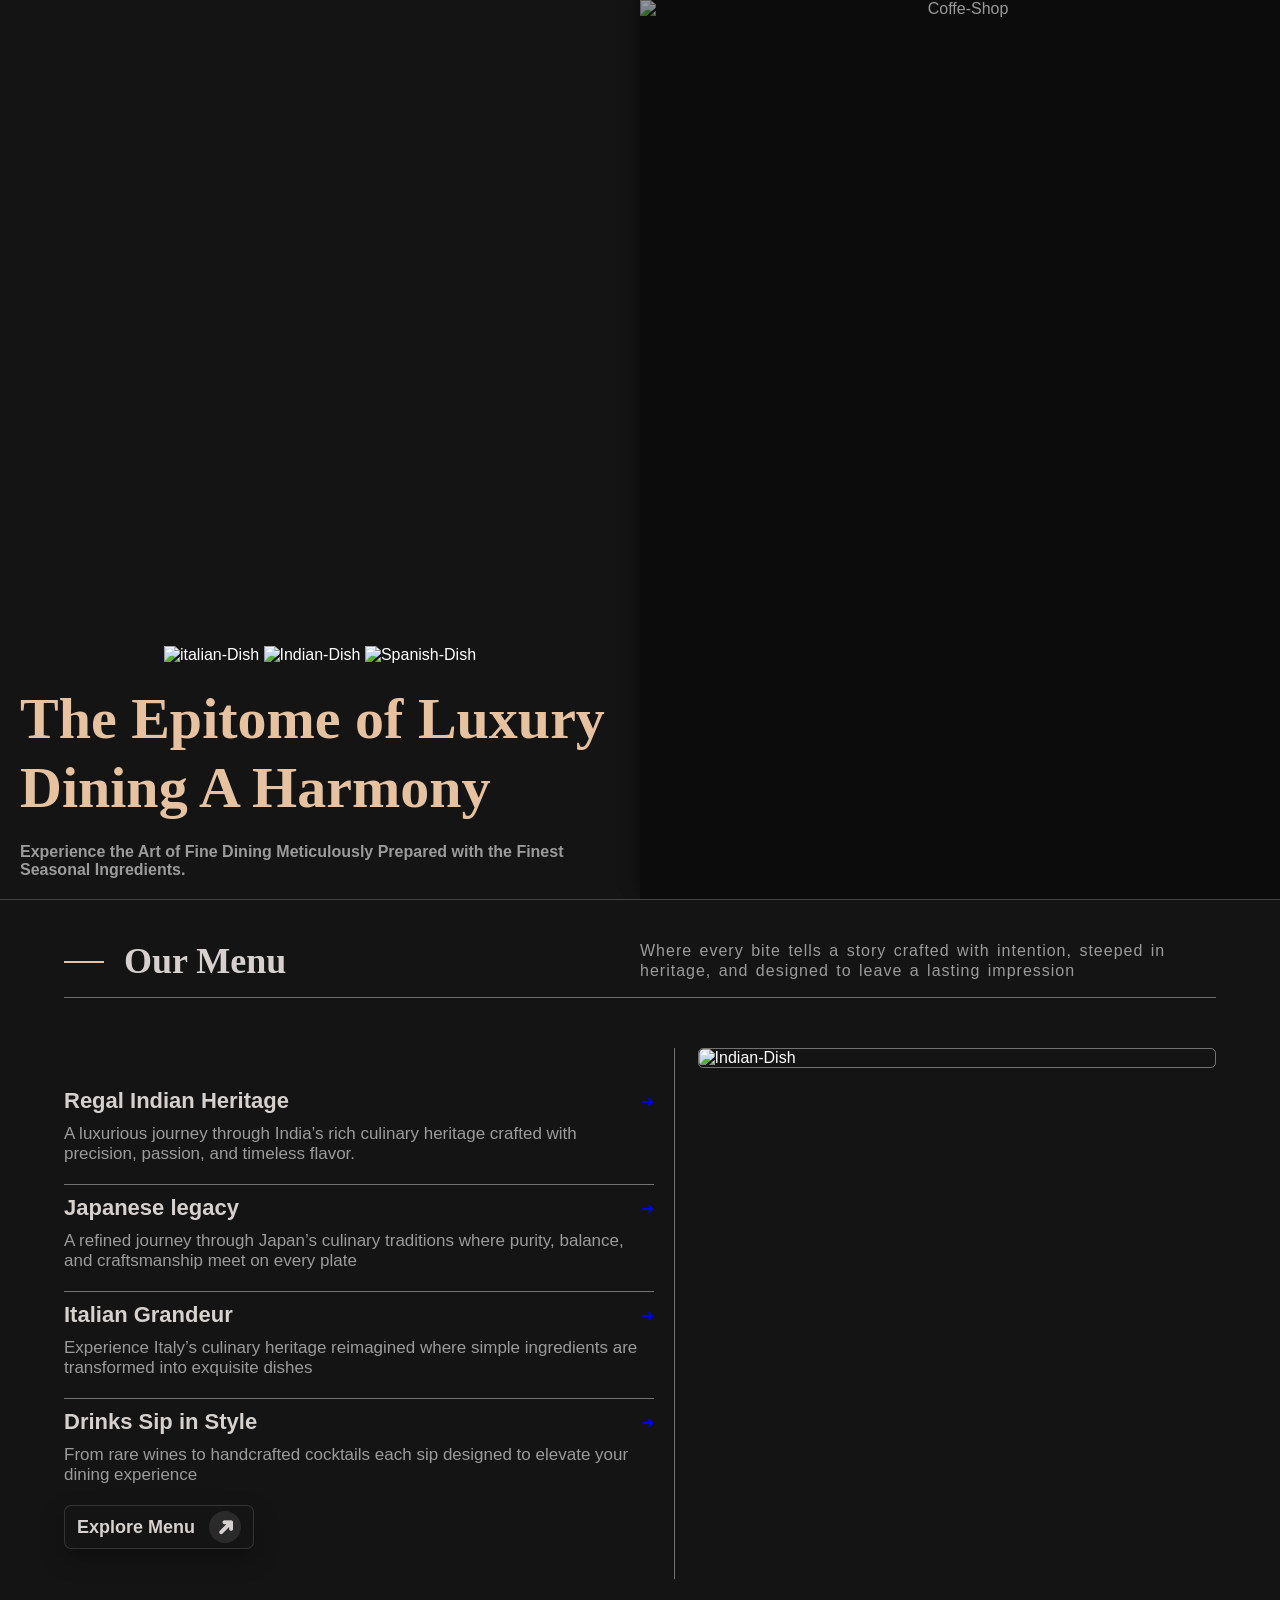
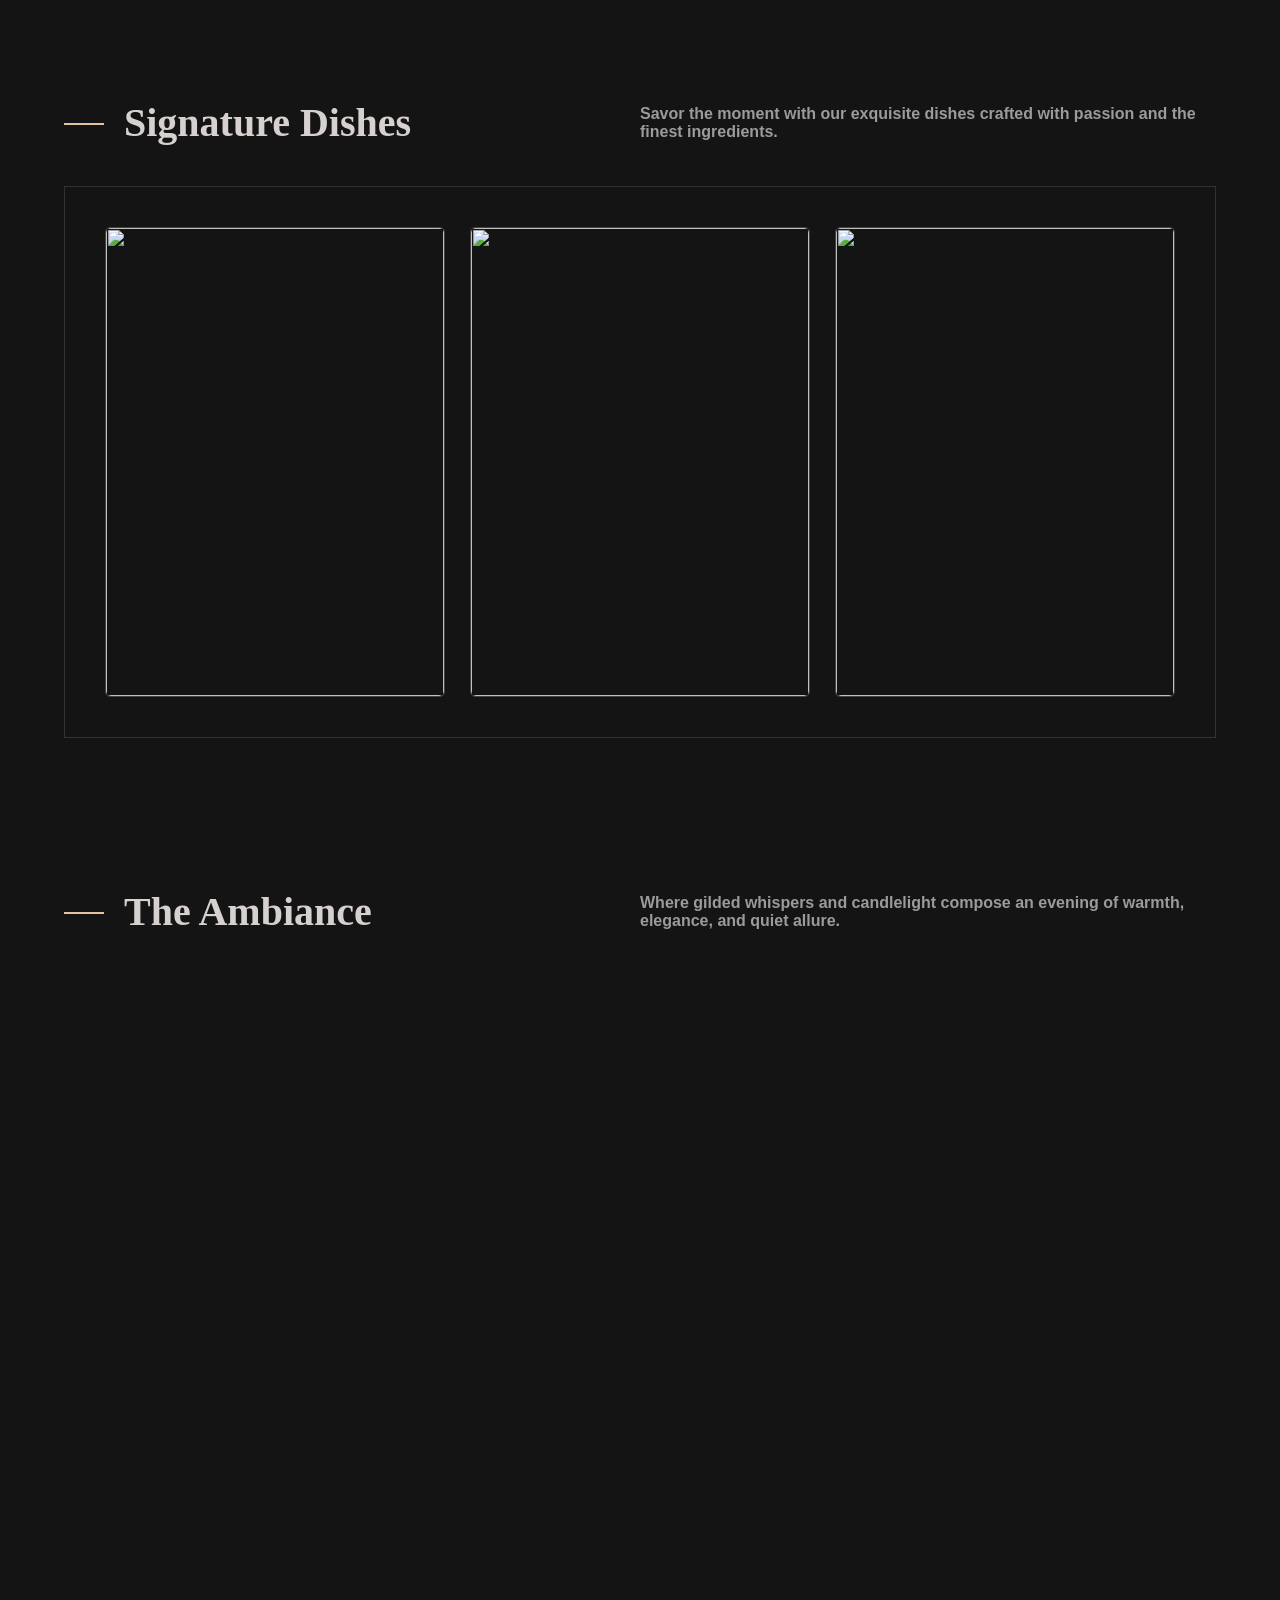
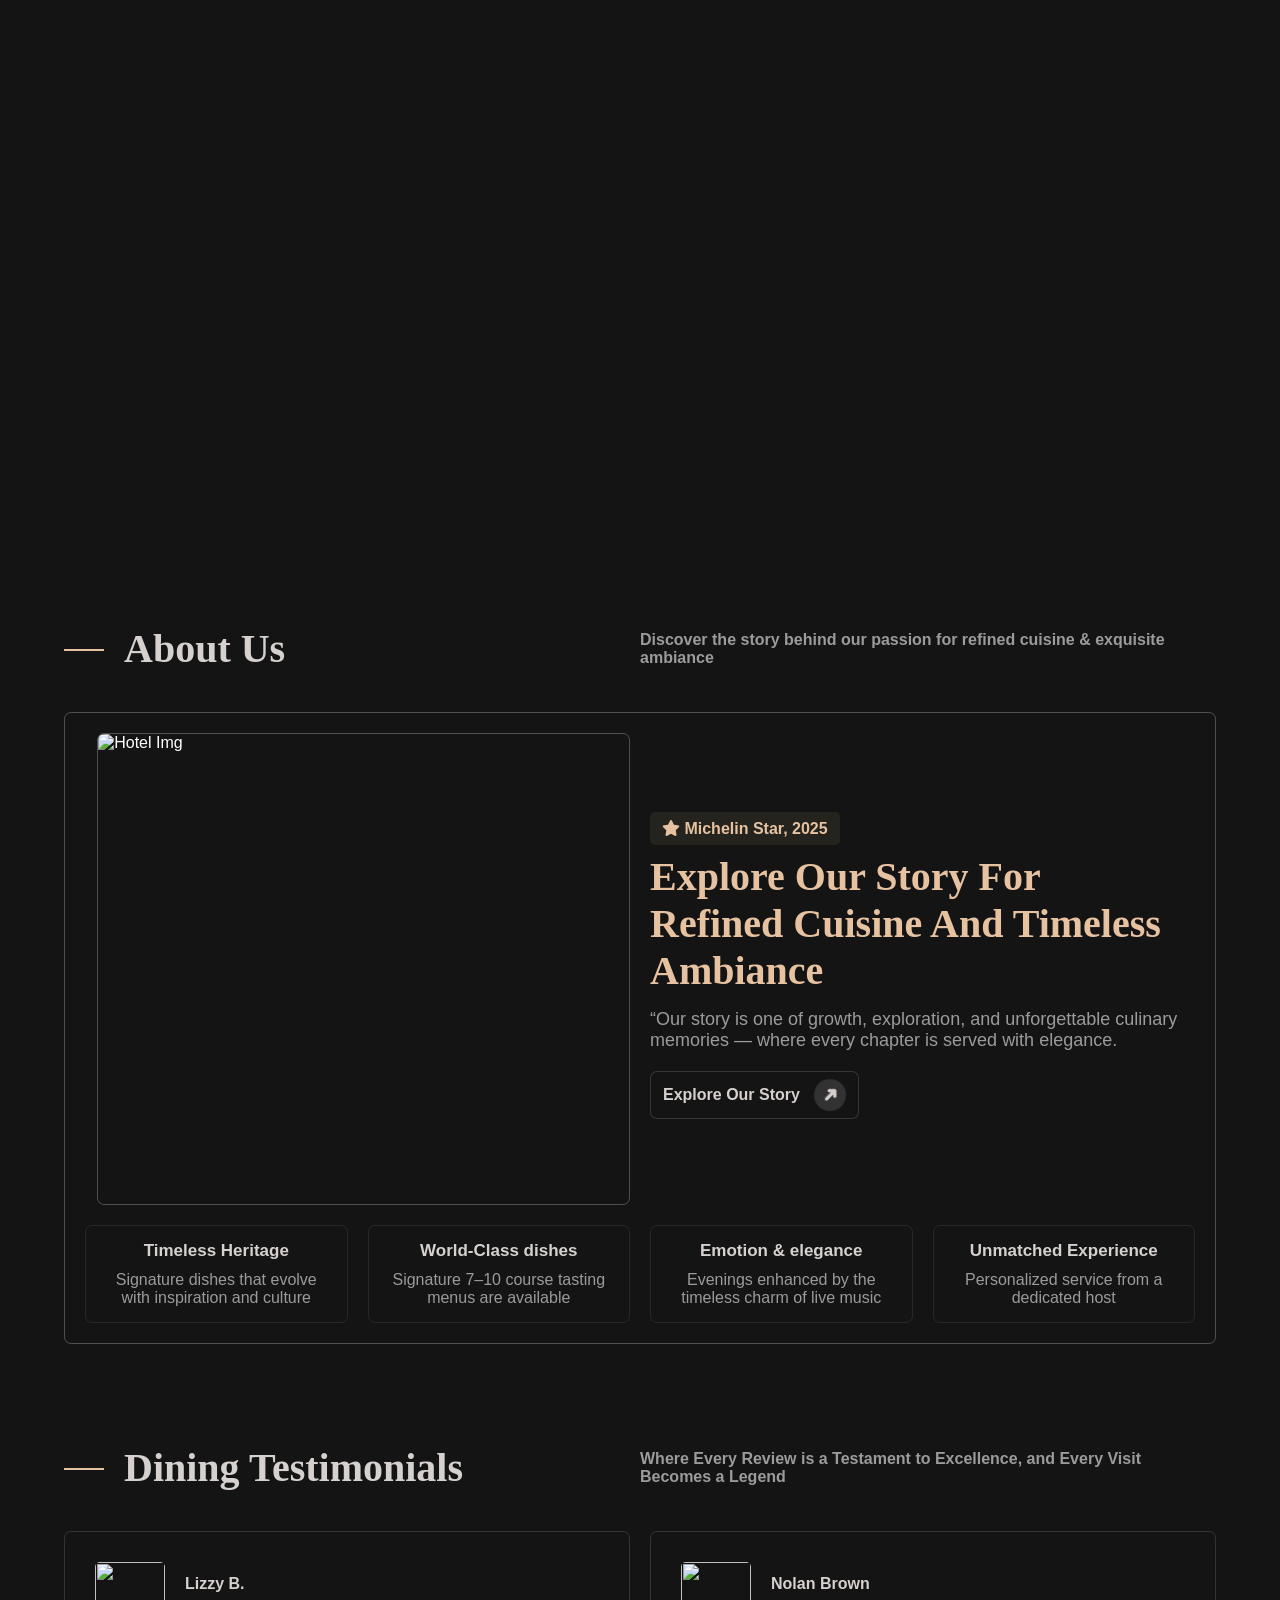
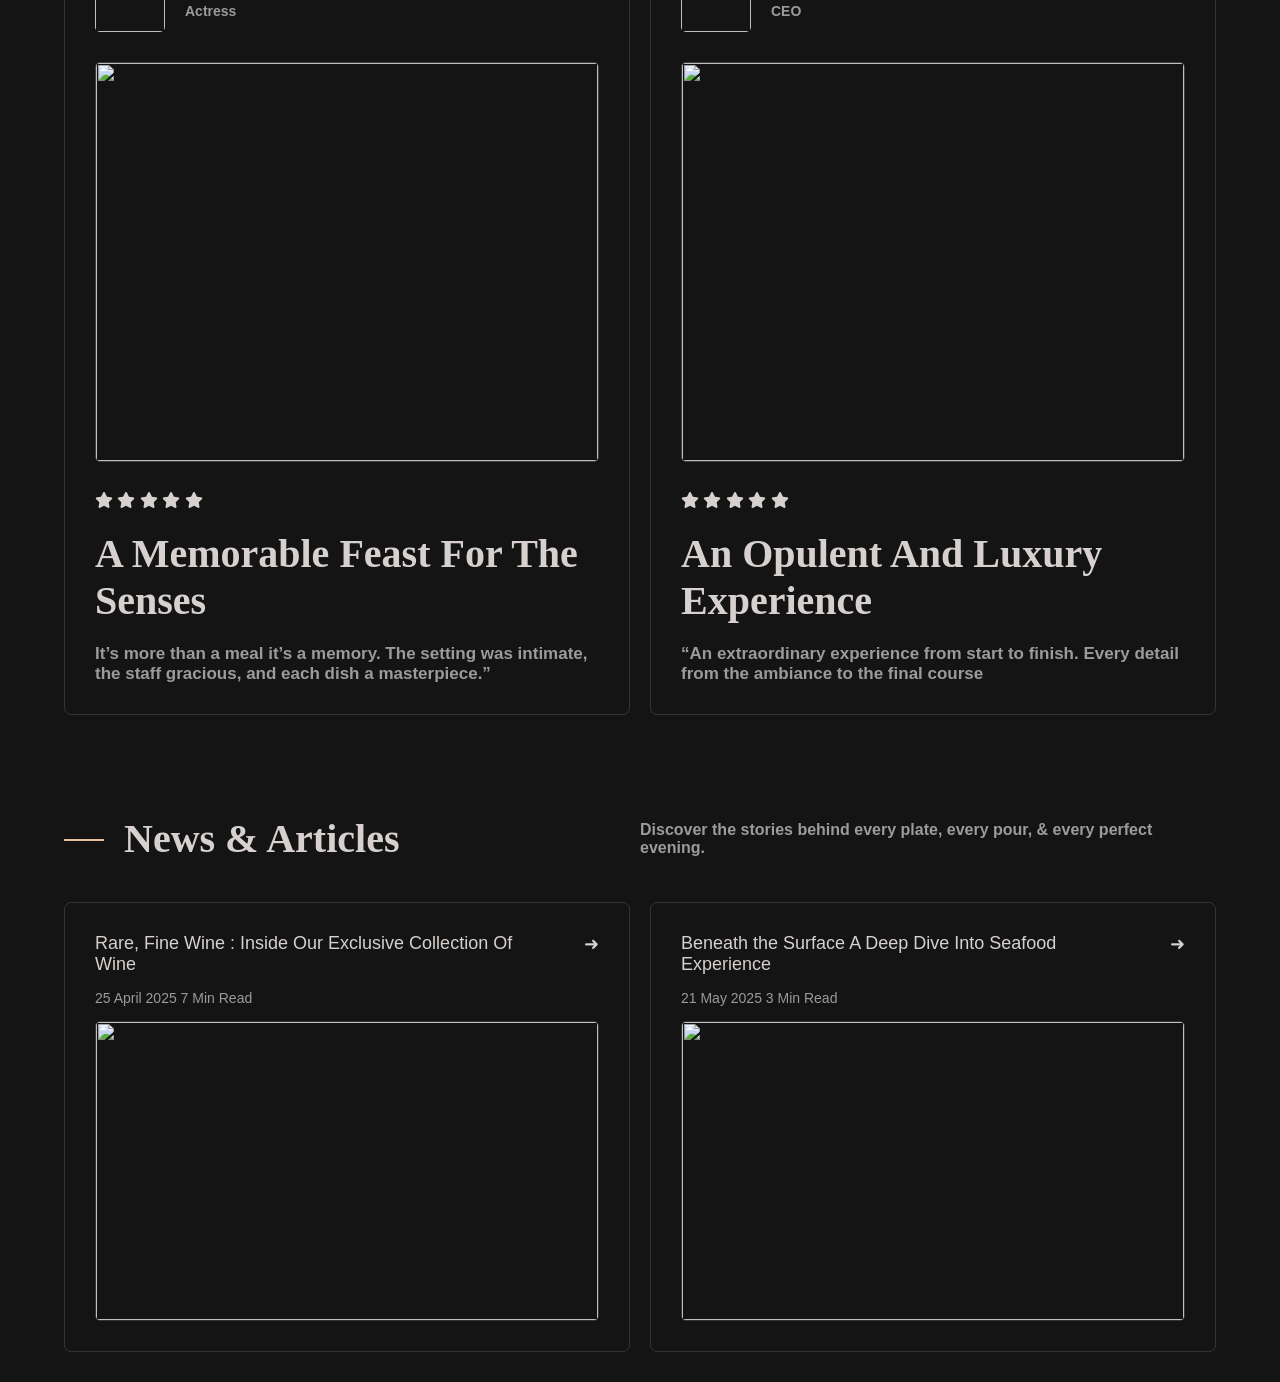
==== index.html @ aa468ef9 "upload files" ====
<!DOCTYPE html>
<html lang="en">
<head>
    <meta charset="UTF-8">
    <meta name="viewport" content="width=device-width, initial-scale=1.0">
    <link rel="icon" type="image/svg+xml" href="./images/savoria-icon.png">
    <title>Sevoria Restaurant</title>
    <link rel="stylesheet" href="index.css">
    <!-- <link rel="stylesheet" href="components/navbar-and-file/navbar.css">
    <link rel="stylesheet" href="components/footer-and-links/footer.css">
    <link rel="stylesheet" href="components/reservation-form/reservation.css"> -->
    <link rel="stylesheet"
href="https://cdnjs.cloudflare.com/ajax/libs/font-awesome/6.5.1/css/all.min.css">
</head>
<body>
    <!-- Header -->
     <!-- <div id="navbar"></div> -->

    <!-- Hero -->
    <section class="hero">
        <div class="hero-left">
            
            <img src="https://framerusercontent.com/images/OXaxugtV9BC6qYFwJcHAQqzw.webp?scale-down-to=512" alt="italian-Dish">

            <img src="https://framerusercontent.com/images/6JYWJdZpLVIHWViwrIjjINJHtyY.webp?scale-down-to=512" alt="Indian-Dish">

            <img src="https://framerusercontent.com/images/MhdF93OJQRcReXIzmA2TSJAbQ2M.webp?scale-down-to=512" alt="Spanish-Dish">
            <h1>The Epitome of Luxury Dining A Harmony </h1>
            <p>Experience the Art of Fine Dining Meticulously Prepared with the Finest Seasonal Ingredients.</p>
            
            <div class="hero-bookbtn"> <button>Book A Table</button></div>
            <div class="hero-exploremenu"> <button>Explore  Menu</button></div>



        </div>

        <div class="hero-right">
        <img src="./images/coffe-shop.jpg" alt="Coffe-Shop">

        </div>

    </section>

    <!-- Menu cards -->

    <section class="menu-card">
        <div class="max-width">
            <div class="menu-card-text">

               <div class="menu-card-heading">
                <h1>Our Menu</h1>
               </div>
                <div class="menu-card-p">
                 <p>Where every bite tells a story crafted with intention, steeped in heritage, and designed to leave a lasting impression</p>
                </div>
            </div> 

            <div class="menu-category">

                <div class="category-details">
                    <div class="category-item">
                        <a href="#">
                            <div class="category-item-arrow">
                              <h3>Regal Indian Heritage</h3>
                              <div class="arrow-icon">➜</div>
                            </div>
                        
                        <p>A luxurious journey through India’s rich culinary heritage crafted with precision, passion, and timeless flavor.</p>
                        </a>
                    </div>

                    <div class="category-item">
                        <a href="#">
                            <div class="category-item-arrow">
                              <h3>Japanese legacy</h3>
                              <div class="arrow-icon">➜</div>
                            </div>
                        
                        <p>A refined journey through Japan’s culinary traditions where purity, balance, and craftsmanship meet on every plate</p>
                        </a>
                    </div>

                    <div class="category-item">
                        <a href="#">
                             <div class="category-item-arrow">
                              <h3>Italian Grandeur</h3>
                              <div class="arrow-icon">➜</div>
                            </div>
                        
                        <p>Experience Italy’s culinary heritage reimagined where simple ingredients are transformed into exquisite dishes</p>
                        </a>
                    </div>

                    <div class="category-item">
                        <a href="#">
                            <div class="category-item-arrow">
                              <h3>Drinks Sip in Style</h3>
                              <div class="arrow-icon">➜</div>
                            </div>
                        
                        <p>From rare wines to handcrafted cocktails each sip designed to elevate your dining experience</p>
                        </a>
                    </div>

                    <button class="menubtn">Explore Menu </button>
                    
                </div>

                <div class="category-images">
                    <div class="category-item-image">
                        <img src="https://framerusercontent.com/images/9V7SDG3tB838YFpryLeteV38NM.png?scale-down-to=1024" alt="Indian-Dish">
                    </div>
                </div>

            </div>

        </div>
    </section>
    
    <!-- Special Dishes -->
    <section class="Special-Dishes">
        <div class="max-width">
            <div class="Special-Dishes-heading">
                <h1>Signature Dishes</h1>
                <p>Savor the moment with our exquisite dishes crafted with passion and the finest ingredients.</p>
            </div>

            <div class="Special-Dishes-items">
                <div class="Special-Dishes-image">
                    <img src="https://framerusercontent.com/images/cDcsV8kitOIP6wus6TFe55S6Hw.png?scale-down-to=512" alt="">
                </div>

                <div class="Special-Dishes-image">
                    <img src="https://framerusercontent.com/images/1TeDhiFzE9GV7mFPrWPf5UaPs8w.png?scale-down-to=512" alt="">
                </div>

                <div class="Special-Dishes-image">
                    <img src="https://framerusercontent.com/images/6RMJsTBylnAjePd99Bps75drXE.png?scale-down-to=1024" alt="">
                </div>
            </div>
        </div>

    </section>

    <!-- The Ambiance -->
    <section class="ambiance">
        <div class="max-width">
            <div class="ambiance-heading">
                <h1>The Ambiance </h1>
                <p>Where gilded whispers and candlelight compose an evening of warmth, elegance, and quiet allure.</p>
            </div>
        </div>
        <div class="ambiance-scroll">
          <div class="sticky-box">
            <div class="ambiance-image-container">
                <div class="ambiance-image-box">
                    <img src="https://framerusercontent.com/images/MNjoZNXzt2gq5J0haAKAH7T75s.png" alt="">
                </div>

                <div class="ambiance-image-box">
                    <img src="https://framerusercontent.com/images/E28s7XqLaKOapltaPlGRYqEgOA.png?scale-down-to=1024" alt="">
                </div>

                <div class="ambiance-image-box">
                    <img src="https://framerusercontent.com/images/mAOu3A5k1wgzKstAFlC0xzkD8Bg.png?scale-down-to=512" alt="">
                </div>

                <div class="ambiance-image-box">
                    <img src="https://framerusercontent.com/images/DgMyOvjAJgLu0uLiuL6hOAJqA.png?scale-down-to=512" alt="">
                </div>

                <div class="ambiance-image-box">
                    <img src="https://framerusercontent.com/images/3veQ5mDnGLiIZo2h7y7d49tIaw.png?scale-down-to=1024" alt="">
                </div>

                 <div class="ambiance-image-box">
                    <img src="https://framerusercontent.com/images/S1iIaM1E8mVLacqE9YrbDx3bro.png?scale-down-to=1024" alt="">
                </div>
            
            </div>
          </div>
        </div>

        <!-- Mobile Port -->
         <div class="max-width">

        <div class="ambiance-image-container-mobile">
                <div class="ambiance-image-box-mobile">
                    <img src="https://framerusercontent.com/images/MNjoZNXzt2gq5J0haAKAH7T75s.png" alt="">
                </div>

                <div class="ambiance-image-box-mobile">
                    <img src="https://framerusercontent.com/images/E28s7XqLaKOapltaPlGRYqEgOA.png?scale-down-to=1024" alt="">
                </div>

                <div class="ambiance-image-box-mobile">
                    <img src="https://framerusercontent.com/images/mAOu3A5k1wgzKstAFlC0xzkD8Bg.png?scale-down-to=512" alt="">
                </div>

                <div class="ambiance-image-box-mobile">
                    <img src="https://framerusercontent.com/images/DgMyOvjAJgLu0uLiuL6hOAJqA.png?scale-down-to=512" alt="">
                </div>

                <div class="ambiance-image-box-mobile">
                    <img src="https://framerusercontent.com/images/3veQ5mDnGLiIZo2h7y7d49tIaw.png?scale-down-to=1024" alt="">
                </div>

                 <div class="ambiance-image-box-mobile">
                    <img src="https://framerusercontent.com/images/S1iIaM1E8mVLacqE9YrbDx3bro.png?scale-down-to=1024" alt="">
                </div>
            
        </div>
        </div>
        <!-- Mobile Port -->

    </section>
    
    <!-- About Us -->
    <section class="about">
        <div class="max-width">
            <div class="about-heading">
                <h1>About Us </h1>
                <p>Discover the story behind our passion for refined cuisine & exquisite ambiance</p>
            </div>

            <div class="about-container">
                <div class="about-us">
                <div class="about-image">
                    <img src="https://framerusercontent.com/images/XPuqH8MPUNYomlKhRjraucjKGsc.png?scale-down-to=1024" alt="Hotel Img">
                </div>
                <div class="about-text">
                    <h3><i class="fa-solid fa-star"></i>  Michelin Star, 2025</h3>
                    <h1>Explore our story for refined cuisine and timeless ambiance</h1>
                    <p>“Our story is one of growth, exploration, and unforgettable culinary memories — where every chapter is served with elegance.</p>
                    <button>Explore Our Story</button>
                </div>
                </div>

                <div class="about-text-content">
                    <div class="about-text-box">
                        <h3>Timeless Heritage</h3>
                        <p>Signature dishes that evolve with inspiration and culture</p>
                    </div>

                    <div class="about-text-box">
                        <h3>World-Class dishes </h3>
                        <p>Signature 7–10 course tasting menus are available</p>
                    </div>

                    <div class="about-text-box">
                        <h3>Emotion & elegance</h3>
                        <p>Evenings enhanced by the timeless charm of live music</p>
                    </div>

                    <div class="about-text-box">
                        <h3>Unmatched Experience</h3>
                        <p>Personalized service from a dedicated host</p>
                    </div>
                </div>
            </div>

        </div>
    </section>

    <!-- Testimonials -->
    <section class="testimonials">
        <div class="max-width">
            <div class="testimonials-heading">
                <h1>Dining Testimonials</h1>
                <p>Where Every Review is a Testament to Excellence, and Every Visit Becomes a Legend</p>
            </div>

            <div class="testimonials-container">

                <div class="testimonials-box">
                    <div class="testimonials-review">
                        <img src="https://framerusercontent.com/images/ZedukbhAqTWzhWu7XgfHVuuBpc.png?scale-down-to=512" alt="">
                        <div class="review-text">
                            <h5>Lizzy B.</h5>
                            <h6>Actress</h6>
                        </div>
                    </div>
                    <div class="testimonials-box-image">
                    <img src="https://framerusercontent.com/images/TH0dtcymw6YcwIqWLOAv7RnULQ.jpg" alt="">
                    </div>
                    <div class="testimonials-rating">
                        <i class="fa-solid fa-star"></i>
                        <i class="fa-solid fa-star"></i>
                        <i class="fa-solid fa-star"></i>
                        <i class="fa-solid fa-star"></i>
                        <i class="fa-solid fa-star"></i>
                    </div>
                    <h1>A Memorable Feast for the Senses</h1>
                    <p>It’s more than a meal it’s a memory. The setting was intimate, the staff gracious, and each dish a masterpiece.”</p>
                    
                </div>
                <div class="testimonials-box">
                    <div class="testimonials-review">
                        <img src="https://framerusercontent.com/images/adA3ca5MJSdYVtT9ZmtqJigs.jpg?scale-down-to=1024" alt="">
                        <div class="review-text">
                            <h5>Nolan Brown</h5>
                            <h6>CEO</h6>
                        </div>
                    </div>
                    <div class="testimonials-box-image">
                    <img src="https://framerusercontent.com/images/e3RFHas37fsz8NapHWnzO24Rq0E.jpg?scale-down-to=2048" alt="">
                    </div>
                    
                     <div class="testimonials-rating">
                        <i class="fa-solid fa-star"></i>
                        <i class="fa-solid fa-star"></i>
                        <i class="fa-solid fa-star"></i>
                        <i class="fa-solid fa-star"></i>
                        <i class="fa-solid fa-star"></i>
                    </div>
                    <h1>an opulent and luxury experience</h1>
                    <p>“An extraordinary experience from start to finish. Every detail from the ambiance to the final course</p>
                    
                </div>
            </div>

        </div>

    </section>

    <!-- News & Articles -->
    <section class="news">
        <div class="max-width">
            <div class="news-heading">
                <h1>News & Articles</h1>
                <p>Discover the stories behind every plate, every pour, & every perfect evening.</p>
            </div>

            <div class="news-container">

                <div class="news-box">

                    <a href="#">
                        <div class="news-text-arrow">
                           <h1>Rare, Fine Wine : Inside Our Exclusive Collection Of Wine</h1>
                           <div class="arrow-icon">➜</div>
                        </div>

                     <p>25 April 2025 7 Min Read</p>

                    <div class="news-box-image">
                    <img src="https://framerusercontent.com/images/QIPl2NblrnOqeF4k5KDIOTv3Cs.jpg" alt="">
                    </div>
                    </a>
                </div>

                <div class="news-box">

                    <a href="#">
                        <div class="news-text-arrow">
                           <h1>Beneath the Surface A Deep Dive Into Seafood Experience</h1>
                           <div class="arrow-icon">➜</div>
                        </div>

                     <p>21 May 2025 3 Min Read</p>

                    <div class="news-box-image">
                    <img src="https://framerusercontent.com/images/OSGNdAPLJgu7cTWN5d4Dli2XU6w.png" alt="">
                    </div>
                    </a>
                </div>
                
                
            </div>

        </div>

    </section>

    <!-- Reserve Table -->
   <!-- <div id="reservation"></div> -->

    <!-- Footer -->

    <!-- <div id="footer"></div> -->
   
    
</body>
<script src="index.js"></script>
</html>
---- index.css ----
* {
  padding: 0;
  margin: 0;
  box-sizing: border-box;
  font-family: Arial;
}

:root {
  --primary: #141414;
  --secondary: #e6c2a1;
  --text-Light: #d6d1ce;
  --text-Dark: #9b9b9b;
  --font-family: Fraunces, "Fraunces Placeholder", serif;
}

html {
  scroll-behavior: smooth;
}

body {
  background: var(--primary);
  color: white;
}

.max-width{
  width: 90%;
  margin: 0 auto;
}


/* Hero */

.hero {
  width: 100%;
  height: 100vh;
  display: flex;
  align-items: flex-end;
  text-align: center;
  overflow: hidden;
  border-bottom: 1px solid rgba(255, 255, 255, 0.2);
}

.hero-left{
  width: 50%;

}

.hero-left img {
  width: 180px;
}

.hero-left  h1 {
  font-family: var(--font-family);
  font-size: 58px;
  font-weight: bold;
  line-height: 69.6px;
  color: rgb(230, 194, 161);
  margin: 20px;
  text-align: start;
}

.hero-left p{
  margin: 20px;
  color: var(--text-Dark);
  font-size: 16px;
  font-weight: 600;
  text-align: start;
}

.hero-right{
  width: 50%;
  height: 100%;
  position: relative;
  z-index: 1;
}

.hero-right img{
  width: 100%;
  height: 100%;

  display: block;

  object-fit: cover;
  object-position: center 10%;

  box-shadow: 0 -8px 15px rgba(0,0,0,0.5);
}

.hero-right::after{
  content: '';
  position: absolute;
  top: 0;
  left: 0;
  width: 100%;
  height: 100%;
  background: rgba(0,0,0,0.4);
}

.hero-bookbtn{
  display: none;
}

.hero-exploremenu{
  display: none;
}
/* Hero */

/* Menu Card */
.menu-card{
  width: 100%;

}

.menu-card-text{
  border-bottom: 1px solid rgba(241, 241, 241, 0.4);
  display: grid;
  grid-template-columns: repeat(2,1fr);
  justify-content: space-between;
  align-items: center;
  padding: 40px 0px 15px;
  color: var(--text-Light);
}

.menu-card-text h1{
 font-family: var(--font-family);
 font-size: 36px;
 font-weight: bold;
 color: var(--text-Light);
 position: relative;
 padding-left: 60px;
}

.menu-card-heading>h1::before{
  content: '';
  width: 40px;
  height: 2px;
  background: var(--secondary);
  position: absolute;
  top: 50%;
  left: 0px;
}

.menu-card-p>p{
  color: var(--text-Dark);
  letter-spacing: 1px;
  word-spacing: 2px;
  line-height: 20px;
}

.menu-category{
  width: 100%;
  display: flex;
  justify-content: space-between;
  gap: 2%;
  margin: 50px 0px;
}

.category-details{
  width: 53%;
  border-right: 1px solid rgba(255, 255, 255, 0.4);
  padding: 30px 20px 30px 0px;
}

.category-item{
  padding-right: 30px;
  padding: 10px 0px;
}

.category-item:not(:nth-child(4)){
  border-bottom: 1px solid rgba(255, 255, 255, 0.4);
}

.category-item>a{
  text-decoration: navy;
}

.category-item-arrow{
  width: 100%;
  display: grid;
  grid-template-columns:  90% auto;
  align-items: center;
  justify-content: space-between;
}

.category-item-arrow>h3{
  color: var(--text-Light);
  font-size: 22px;
  font-weight: bold;
}

.category-item>a>p{
  margin: 10px 0px;
  font-size: 17px;
  font-weight: 500;
  color: var(--text-Dark);
}


.category-images{
  width: 45%;

}

.category-item-image{
  width: 100%;
  border-radius: 5px;
  border: 1px solid rgba(255, 255, 255, 0.4);
}
.category-item-image img{
  width: 100%;
  border-radius: 5px;
  display: block;
  object-fit: cover;
}


.menubtn{
  padding: 5px 12px;
  border-radius: 7px;

  background: var(--primary);

  color:var(--text-Light);

  border: 1px solid rgba(153, 144, 144, 0.25);

  font-size: 18px;
  font-weight: 600;

  display: inline-flex;
  align-items: center;
  gap: 14px;

  cursor: pointer;

  transition: all 0.3s ease;

  box-shadow:
    0 10px 25px rgba(0,0,0,0.25);
}

.menubtn:hover{
  transform: translate(-4px);
}

.menubtn::after{
  content: '➜';

  width: 32px;
  height: 32px;

  border-radius: 50%;

  background: rgba(168, 168, 168, 0.15);

  display: flex;
  justify-content: center;
  align-items: center;

  font-size: 24px;
  font-weight: bold;

  color: var(--text-Light);

  transform: rotate(-45deg);

  transition: all 0.3s ease;
}

.menubtn:hover::after{
  transform: rotate(0deg) scale(1.1);
  background: rgba(20,20,20,0.25);
}
/* Menu Card */

/* Special Dishes*/
.Special-Dishes{
  width: 100%;
  padding: 30px 0px;
}

.Special-Dishes-heading{
  width: 100%;
  display: grid;
  grid-template-columns: repeat(2, 1fr);
  justify-content: space-between;
  align-items: center;
  padding: 40px 0px;

}

.Special-Dishes-heading>h1{
  font-family: var(--font-family);
  color: var(--text-Light);
  font-size: 40px;
  font-weight: bold;
  position: relative;
  padding-left: 60px;
}
.Special-Dishes-heading>h1::before{
  content: '';
  width: 40px;
  height: 2px;
  background: var(--secondary);
  position: absolute;
  top: 50%;
  left: 0px;
}

.Special-Dishes-heading>p{
  color: var(--text-Dark);
  font-size: 16px;
  font-weight: 600;
}

.Special-Dishes-items{
  width: 100%;
  display: grid;
  grid-template-columns: repeat(3, 1fr);
  justify-content: space-between;
  gap: 25px;
  padding: 40px;
  border: 1px solid rgba(172, 170, 170, 0.2);
}

.Special-Dishes-image{
  width: 100%;
  height: 470px;
  border-radius: 5px;
  border: 1px solid rgba(136, 135, 135, 0.4);

}

.Special-Dishes-image>img{
  width: 100%;
  height: 100%;
  object-fit: cover;
  display: inline-block;
  border-radius: 5px;
  
}
/* Special Dishes */

/* Our Hotel */
.ambiance{
  width: 100%;
  padding: 80px 0px;
  
}

.ambiance-heading{
  width: 100%;
  display: grid;
  grid-template-columns: repeat(2, 1fr);
  justify-content: space-between;
  align-items: center;
  padding: 40px 0px;

}

.ambiance-heading>h1{
  font-family: var(--font-family);
  color: var(--text-Light);
  font-size: 40px;
  font-weight: bold;
  position: relative;
  padding-left: 60px;
}
.ambiance-heading>h1::before{
  content: '';
  width: 40px;
  height: 2px;
  background: var(--secondary);
  position: absolute;
  top: 50%;
  left: 0px;
}

.ambiance-heading>p{
  color: var(--text-Dark);
  font-size: 16px;
  font-weight: 600;
}

.ambiance-scroll{
  width: 100%;
  height: 300vh !important;
  position: relative;
}

.sticky-box{
  width: 100%;
  height: 100vh;

  position: sticky;
  top: 0;

  overflow: hidden;

  display: flex;
  align-items: center;
}

.ambiance-image-container{
  display: flex;
  gap: 20px;

  padding-left: 300px;

  will-change: transform;
  transition: transform 0.1s linear;
}

.ambiance-image-box{
  min-width: 360px;
  height: 480px;

  border-radius: 10px;
  overflow: hidden;

  flex-shrink: 0;
}


.ambiance-image-box img{
  width: 100%;
  height: 100%;
  object-fit: cover;
}

.ambiance-image-container-mobile{
  display: none;
}
/* Our Hotel */

/* About Us */
.about{
  width: 100%;
  padding: 30px 0px;
}

.about-heading{
  width: 100%;
  display: grid;
  grid-template-columns: repeat(2, 1fr);
  justify-content: space-between;
  align-items: center;
  padding: 40px 0px;

}

.about-heading>h1{
  font-family: var(--font-family);
  color: var(--text-Light);
  font-size: 40px;
  font-weight: bold;
  position: relative;
  padding-left: 60px;
}
.about-heading>h1::before{
  content: '';
  width: 40px;
  height: 2px;
  background: var(--secondary);
  position: absolute;
  top: 50%;
  left: 0px;
}

.about-heading>p{
  color: var(--text-Dark);
  font-size: 16px;
  font-weight: 600;
  padding-right: 20px;
}
.about-container{
  widows: 100%;
  border: 1px solid rgba(168, 168, 168, 0.4);
  padding: 20px;
  border-radius: 7px;
}
.about-us{
  width: 100%;
  display: flex;
  justify-content: center;
  align-items: center;
  gap: 20px;
  border-radius: 5px;
}

.about-image{
  width: 48%;
  overflow: hidden;
  border-radius: 7px;
  
  border: 1px solid rgba(168, 168, 168, 0.4);
}

.about-image>img{
  width: 100%;
  height:470px ;
  object-fit: cover;
  display: block;

}

.about-text{
  width: 48%;

}

.about-text>h3{
  display: inline;
  padding: 8px 12px;
  font-size: 16px;
  color: var(--secondary);
  background: rgba(104, 96, 73, 0.199);
  border-radius: 5px;
}

.about-text>h1{
  font-family: var(--font-family);
  font-size: 40px;
  font-weight: bold;
  color: var(--secondary);
  text-transform: capitalize;
  margin: 15px 0px;
}

.about-text>p{
  color: var(--text-Dark);
  font-size: 18px;

}


.about-text > button{
  padding: 7px 12px;
  border-radius: 7px;

  background: var(--primary);

  color: var(--text-Light);

  border: 1px solid rgba(136, 134, 134, 0.3);

  font-size: 16px;
  font-weight: 600;

  display: inline-flex;
  align-items: center;
  gap: 14px;

  cursor: pointer;
  transition: all 0.3s ease;
  margin-top: 20px;
}

.about-text > button:hover{
  transform: translate(-4px);
}

.about-text > button::after{
  content: '➜';

  width: 32px;
  height: 32px;

  border-radius: 50%;

  background: rgba(221, 221, 221, 0.15);

  display: flex;
  justify-content: center;
  align-items: center;

  font-size: 20px;
  font-weight: bold;

  color: var(--text-Light);

  transform: rotate(-45deg);

  transition: all 0.3s ease;
}

.about-text> button:hover::after{
  transform: rotate(0deg) scale(1.1);
  background: rgba(20,20,20,0.25);
}

.about-text-content{
  width: 100%;
  margin-top: 20px;
  display: grid;
  grid-template-columns: repeat(4,1fr);
  gap: 20px;

}

.about-text-box{
  display: inline-block;
  border:1px solid rgba(102, 99, 99, 0.25);
  padding: 15px;
  text-align: center;
  border-radius: 7px;
}

.about-text-box>h3{
  color:var(--text-Light) ;
  font-size: 17px;
  font-weight: bold;
}

.about-text-box>p{
  color: var(--text-Dark);
  font-size: 16px;
  margin-top: 10px;
}

/* ABout Us */

/* Testimonials */
.testimonials{
  width: 100%;
  padding: 30px 0px;
}

.testimonials-heading{
  width: 100%;
  display: grid;
  grid-template-columns: repeat(2, 1fr);
  justify-content: space-between;
  align-items: center;
  padding: 40px 0px;

}

.testimonials-heading>h1{
  font-family: var(--font-family);
  color: var(--text-Light);
  font-size: 40px;
  font-weight: bold;
  position: relative;
  padding-left: 60px;
}
.testimonials-heading>h1::before{
  content: '';
  width: 40px;
  height: 2px;
  background: var(--secondary);
  position: absolute;
  top: 50%;
  left: 0px;
}

.testimonials-heading>p{
  color: var(--text-Dark);
  font-size: 16px;
  font-weight: 600;
  padding-right: 20px;
}

.testimonials-container{
  width: 100%;
  display: grid;
  grid-template-columns: repeat(2,1fr);
  gap: 20px;
}

.testimonials-box{
  width: 100%;
  border: 1px solid rgba(151, 146, 146, 0.25);
  padding: 30px;
  border-radius: 7px;
}

.testimonials-review{
  width: 100%;
  display: flex;
  justify-content: flex-start;
  align-items: center;
  gap: 20px;
}

.testimonials-review>img{
  width: 70px;
  height: 70px;
  object-fit: cover;
  display: block;
  border-radius: 5px;
}

.review-text>h5{
  color: var(--text-Light);
  font-size: 16px;
}

.review-text>h6{
  color: var(--text-Dark);
  padding-top: 10px;
  font-size: 14px;
}

.testimonials-box-image{
  width: 100%;
  height: 400px;
  margin: 30px 0px;
  border-radius: 5px;
  overflow: hidden;
  border: 1px solid rgba(228, 227, 227, 0.2);
  
}

.testimonials-box-image>img{
  width: 100%;
  height: 100%;
  object-fit: cover;
  display: block;
}

.testimonials-rating{
  color: var(--text-Light);
}

.testimonials-box>h1{
  color: var(--text-Light);
  font-size: 40px;
  font-family: var(--font-family);
  margin: 20px 0px;
  text-transform: capitalize;
}
.testimonials-box>p{
  color: var(--text-Dark);
  font-size: 17px;
  font-weight: bold;

}
/* testimonials */

/* News & Articals */

.news{
  width: 100%;
  padding: 30px 0px;
}

.news-heading{
  width: 100%;
  display: grid;
  grid-template-columns: repeat(2, 1fr);
  justify-content: space-between;
  align-items: center;
  padding: 40px 0px;

}

.news-heading>h1{
  font-family: var(--font-family);
  color: var(--text-Light);
  font-size: 40px;
  font-weight: bold;
  position: relative;
  padding-left: 60px;
}
.news-heading>h1::before{
  content: '';
  width: 40px;
  height: 2px;
  background: var(--secondary);
  position: absolute;
  top: 50%;
  left: 0px;
}

.news-heading>p{
  color: var(--text-Dark);
  font-size: 16px;
  font-weight: 600;
  padding-right: 20px;
}

.news-container{
  width: 100%;
  display: grid;
  grid-template-columns: repeat(2,1fr);
  gap: 20px;
}

.news-box{
  width: 100%;
  border: 1px solid rgba(151, 146, 146, 0.25);
  padding: 30px;
  border-radius: 7px;
}

.news-box>a{
  text-decoration: none;
  color: var(--text-Light);
}

.news-text-arrow{
  display: grid;
  grid-template-columns: 90% auto;
  justify-content: space-between;
  align-items: flex-start;
  font-size: 18px;
}
.news-text-arrow>h1{
  font-size: 18px;
  font-weight: 500;
  color: var(--text-Light);

}

.news-box>a>p{
  color: var(--text-Dark);
  font-size: 14px;
  margin: 15px 0px;
}

.news-box-image{
  width: 100%;
  height: 300px;
  border: 1px solid rgba(184, 180, 180, 0.2);
  border-radius: 5px;
  overflow: hidden;
}

.news-box-image>img{
  width: 100%;
  height: 100%;
  object-fit: cover;
  display: block;
}
/* News & Articals */


@media (max-width:600px) {

  /* Hero */

  .hero{
    width: 100%;
    height: auto;
    flex-direction: column-reverse;
    padding-bottom: 10px;
    
  }

  .hero-left{
    width: 100%;
    flex-direction: row;
  }

  .hero-left>img{
    width: 120px;
    margin-top: 10px;

  }

  .hero-left>h1{
    font-size: 32px;
    line-height: 30px;
  }
  .hero-right{
    width: 100%;
    height: 300px;

  }
  .hero-right>img{
    width: 100%;
    height: 100%;
    object-fit: cover;
    object-position: 60% 30%;
    display: block;
  }
  
  .hero-bookbtn{
    display: block;
    margin: 20px 0px;
  }

.hero-bookbtn > button{
  width: 80%;

  
  padding: 10px 0px;
  border-radius: 5px;

  background: var(--secondary);

  color: #141414;

  border: none;

  font-size: 18px;
  font-weight: 600;

  display: inline-flex;
  justify-content: center;
  align-items: center;
  gap: 14px;

  cursor: pointer;

  transition: all 0.3s ease;

  box-shadow:
    0 10px 25px rgba(0,0,0,0.25);
}

.hero-bookbtn > button:hover{
  transform: translate(-4px);
}

.hero-bookbtn > button::after{
  content: '➜';

  width: 37px;
  height: 37px;

  border-radius: 50%;

  background: var(--primary);

  display: flex;
  justify-content: center;
  align-items: center;

  font-size: 24px;
  font-weight: bold;

  color: var(--text-Light);

  transform: rotate(-45deg);

  transition: all 0.3s ease;
}

.hero-bookbtn > button:hover::after{
  transform: rotate(0deg) scale(1.1);
  background: rgba(20,20,20,0.25);
}


.hero-exploremenu{
  display: block;
  margin: 15px 0px;
}

.hero-exploremenu > button{
  width: 80%;

  
  padding: 10px 0px;
  border-radius: 5px;

  background: var(--primary);

  color: var(--text-Light);

  border: 1px solid rgba(109, 108, 108, 0.25);

  font-size: 18px;
  font-weight: 600;

  display: inline-flex;
  justify-content: center;
  align-items: center;
  gap: 14px;

  cursor: pointer;

  transition: all 0.3s ease;

  box-shadow:
    0 10px 25px rgba(0,0,0,0.25);
}

.hero-exploremenu > button:hover{
  transform: translate(-4px);
}

.hero-exploremenu > button::after{
  content: '➜';

  width: 37px;
  height: 37px;

  border-radius: 50%;

  background: rgba(97, 96, 96, 0.25);

  display: flex;
  justify-content: center;
  align-items: center;

  font-size: 24px;
  font-weight: bold;

  color: var(--text-Light);

  transform: rotate(-45deg);

  transition: all 0.3s ease;
}

.hero-exploremenu > button:hover::after{
  transform: rotate(0deg) scale(1.1);
  background: rgba(20,20,20,0.25);
}
  /* Hero */

  /* Menu Card */

  .menu-card{
    width: 100%;

  }

  .menu-card-text{
    width: 100%;
    display: flex;
    flex-direction: column;
    justify-content: flex-start;
    align-items: flex-start;
    gap: 20px;
  }

  .menu-category{
    display: flex;
    flex-direction: column-reverse;
    margin: 20px 0px;
  }

  .category-details{
    padding: 0px;
    border: none;
    width: 100%;
  }
   
  .category-item{
    width: 100%;
    margin-top: 20px;
  }

  .category-images{
    width: 100%;
    margin: 10px 0px;

  }

  .category-item-image{
    width: 100%;
    height: 200px;
  }

  .category-item-image>img{
    width: 100%;
    height: 100%;
    object-fit: cover;
    object-position: 50% 100%;
  }
  /* Menu Card */

  /* Special Dishes */

  .Special-Dishes{
    width: 100%;
    padding: 10px 0px;
  }

  .Special-Dishes-heading{
    display: flex;
    flex-direction: column;
    justify-content: flex-start;
    align-items: flex-start;
    gap: 20px;
  }

  .Special-Dishes-heading>h1{
    font-size: 30px;
    font-weight: bold;
  }

  .Special-Dishes-heading>p{
    letter-spacing: 1px;
    font-size: 16px;
    font-weight: 500;
  }

  .Special-Dishes-items .Special-Dishes-image:not(:first-child){
    display: none;
}

  .Special-Dishes-items{
    width: 100%;
    padding: 10px;
    display: flex;
    flex-direction: column;
  }

  .Special-Dishes-image{
    width: 100%;
  }

  .Special-Dishes-image>img{
    width: 100%;
  }


  /* Special Dishes */

  /* The Ambiance */

  .ambiance{
    width: 100%;
    padding: 10px 0px;
  }

  .ambiance-heading{
    display: flex;
    flex-direction: column;
    align-items: flex-start;
    justify-content: flex-start;
    gap: 20px;
  }

  .ambiance-heading>h1{
    font-size: 30px;
    font-weight: bold;

  }

  .ambiance-heading>p{
    font-size: 16px;
    font-weight: 500;
    letter-spacing: 1px;
    word-spacing: 2px;
    
  }

  .ambiance-scroll{
    display: none;
  }

  .ambiance-image-container-mobile{
    display: block;
    widows: 100%;
    height: auto;

  }

  .ambiance-image-box-mobile{
    width: 100%;
    height: auto;
    display: flex;
    flex-direction: column;
    align-items: center;
    justify-content: center;
    row-gap: 20px;
    margin-top:30px ;
    border-radius: 10px;
    border: 1px solid rgba(102, 99, 99, 0.25);
    overflow: hidden;

  }

  .ambiance-image-box-mobile>img{
    width: 100%;
    height: 100%;
    object-fit: cover;
  }

  /* The Ambiance */

  /* About Us */

  .about{
    width: 100%;
  }


  .about-heading{
    display: flex;
    flex-direction: column;
    align-items: flex-start;
    justify-content: flex-start;
    gap: 20px;
    padding: 20px 0px;
  }

  .about-heading>h1{
    font-size: 30px;
    font-weight: bold;

  }

  .about-heading>p{
    font-size: 16px;
    font-weight: 500;
    letter-spacing: 1px;
    word-spacing: 2px;
    
  }

  .about-us{
    width: 100%;
    display: flex;
    flex-direction: column;
  }


.about-image{
  width: 100%;
  height: 250px;
}
.about-image>img{
  width: 100%;
  height: 100%;
  object-fit: cover;
}

.about-text{
  width: 100%;
}

.about-text>h1{
  font-size: 30px;
}
.about-text>p{
  font-size: 16px;
}

.about-text>button{
  width: 100%;
  display: flex;
  justify-content: center;
}

.about-text-content{
  width: 100%;
  display: flex;
  flex-direction: column;

}

.about-text-box>h3{
  font-weight: 500;
  font-size: 20px;
  letter-spacing: 1px;
}
  /* About Us*/

  /* Testimonials */

  .testimonials{
    width: 100%;
  }


  .testimonials-heading{
    display: flex;
    flex-direction: column;
    align-items: flex-start;
    justify-content: flex-start;
    gap: 20px;
    padding: 20px 0px;
  }

  .testimonials-heading>h1{
    font-size: 30px;
    font-weight: bold;

  }

  .testimonials-heading>p{
    font-size: 16px;
    font-weight: 500;
    letter-spacing: 1px;
    word-spacing: 2px;
    
  }

  .testimonials-container{
    width: 100%;
    display: flex;
    flex-direction: column;
    justify-content: center;
    align-items: center;
    gap: 20px;
  }

  .testimonials-box{
    width: 100%;
    padding: 10px;
  }

  .testimonials-box-image{
    width: 100%;
    height: 200px;
  }

  .testimonials-box-image>img{
    width: 100%;
    height: 100%;
    object-fit: cover;

  }

  .testimonials-box>h1{
    font-size: 30px;
  }

  .testimonials-box>p{
    font-size: 16px;
  }


  /* Testimonials */

  /* News & Articles */

  .news{
    width: 100%;
  }


  .news-heading{
    display: flex;
    flex-direction: column;
    align-items: flex-start;
    justify-content: flex-start;
    gap: 20px;
    padding: 20px 0px;
  }

  .news-heading>h1{
    font-size: 30px;
    font-weight: bold;

  }

  .news-heading>p{
    font-size: 16px;
    font-weight: 500;
    letter-spacing: 1px;
    word-spacing: 2px;
    
  }

  .news-container{
    width: 100%;
    display: flex;
    flex-direction: column;
    justify-content: center;
    align-items: center;
    gap: 20px;
  }

  .news-box{
    width: 100%;
    padding: 10px;
  }

  .news-box-image{
    width: 100%;
    height: 200px;

  }


  .news-box-image>img{
    width: 100%;
    height: 100%;
    object-fit: cover;

  }

  .news-box>h1{
    font-size: 20px;
  }

  .news-box>p{
    font-size: 16px;
  }

  /* News & Articles */
  
}
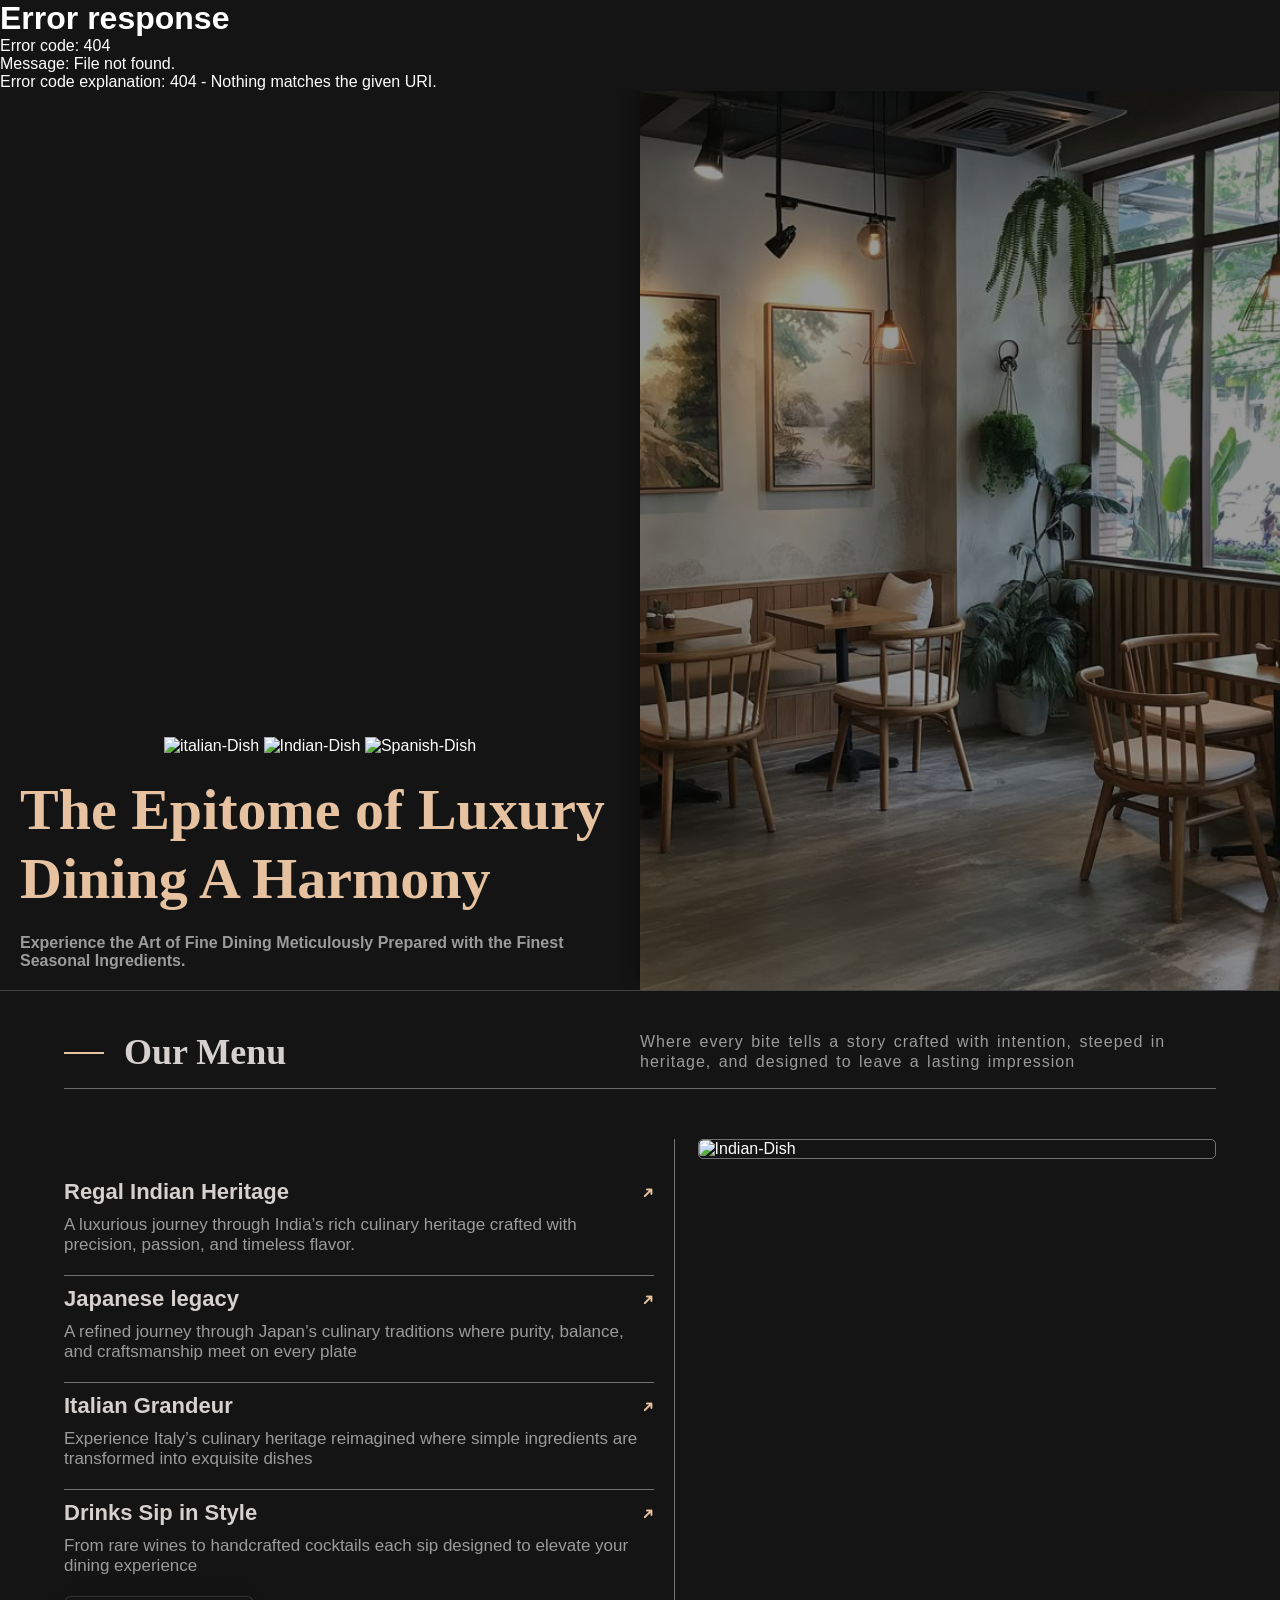
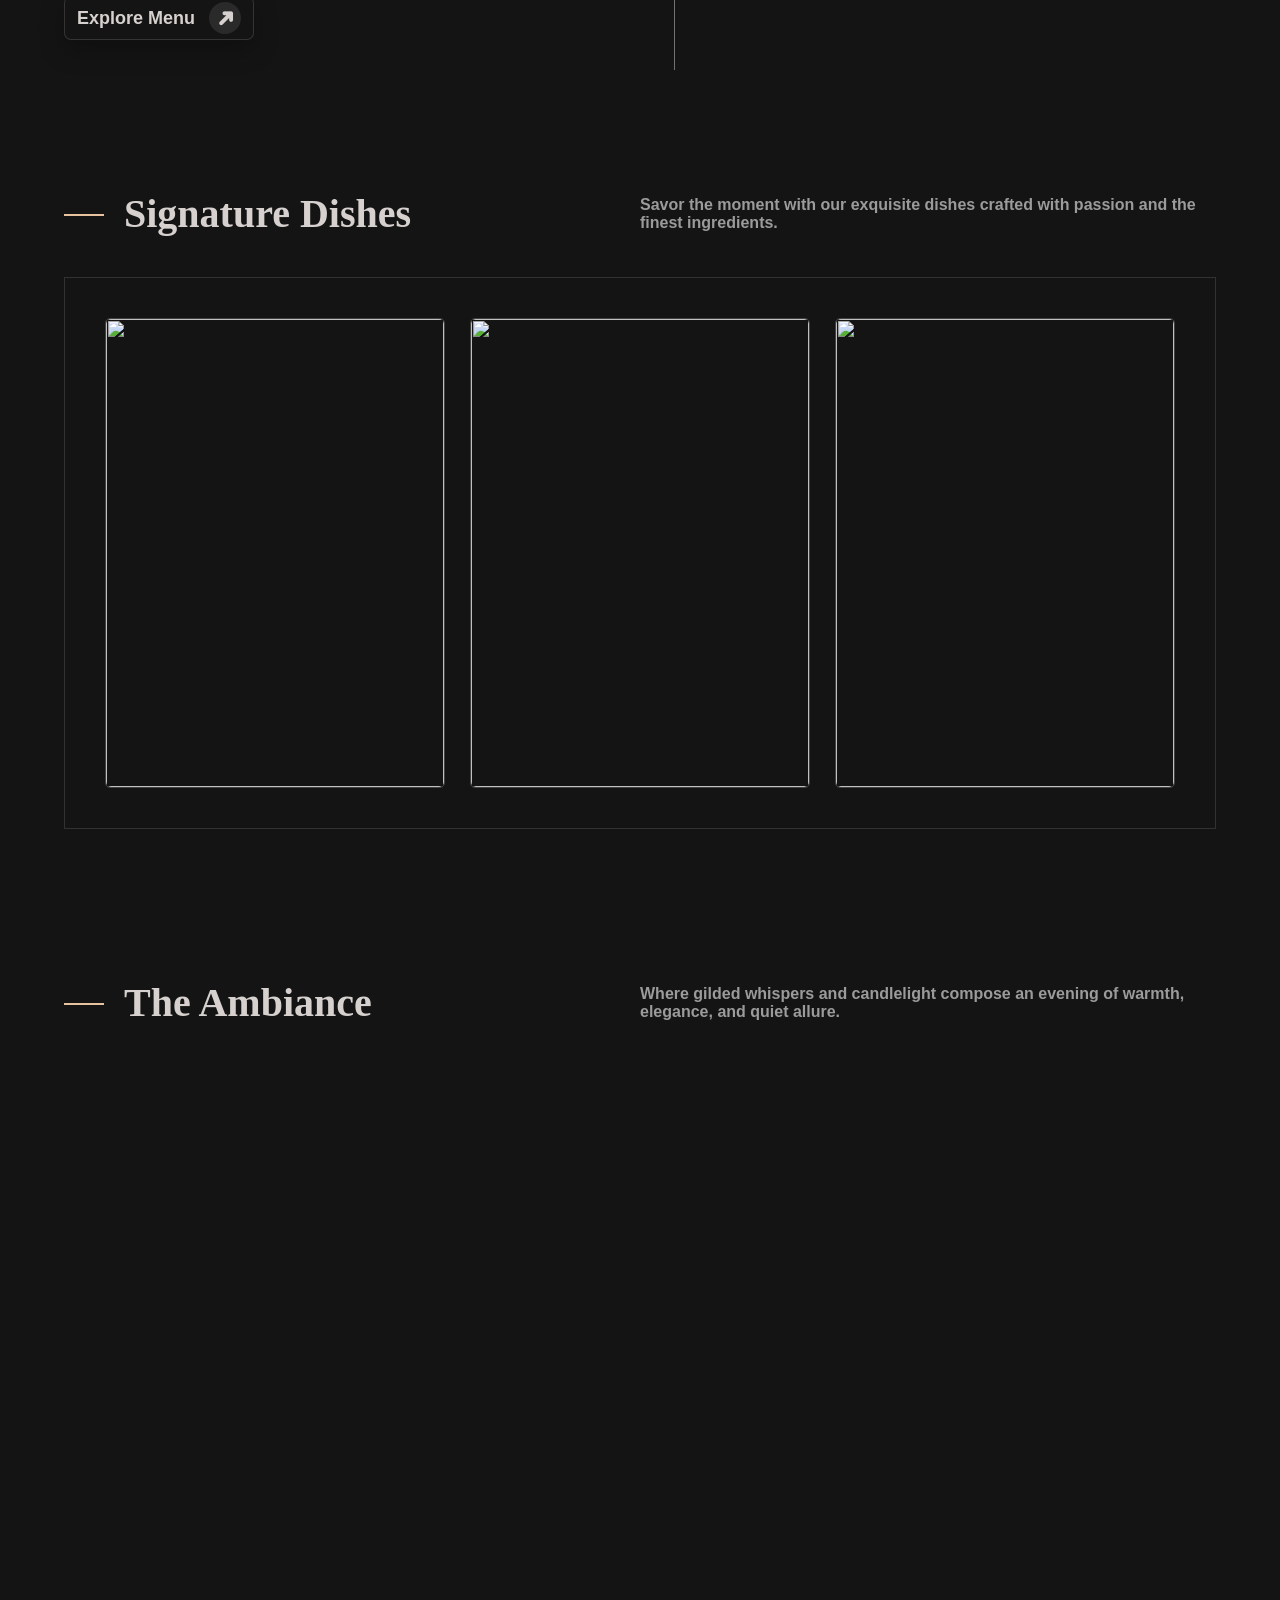
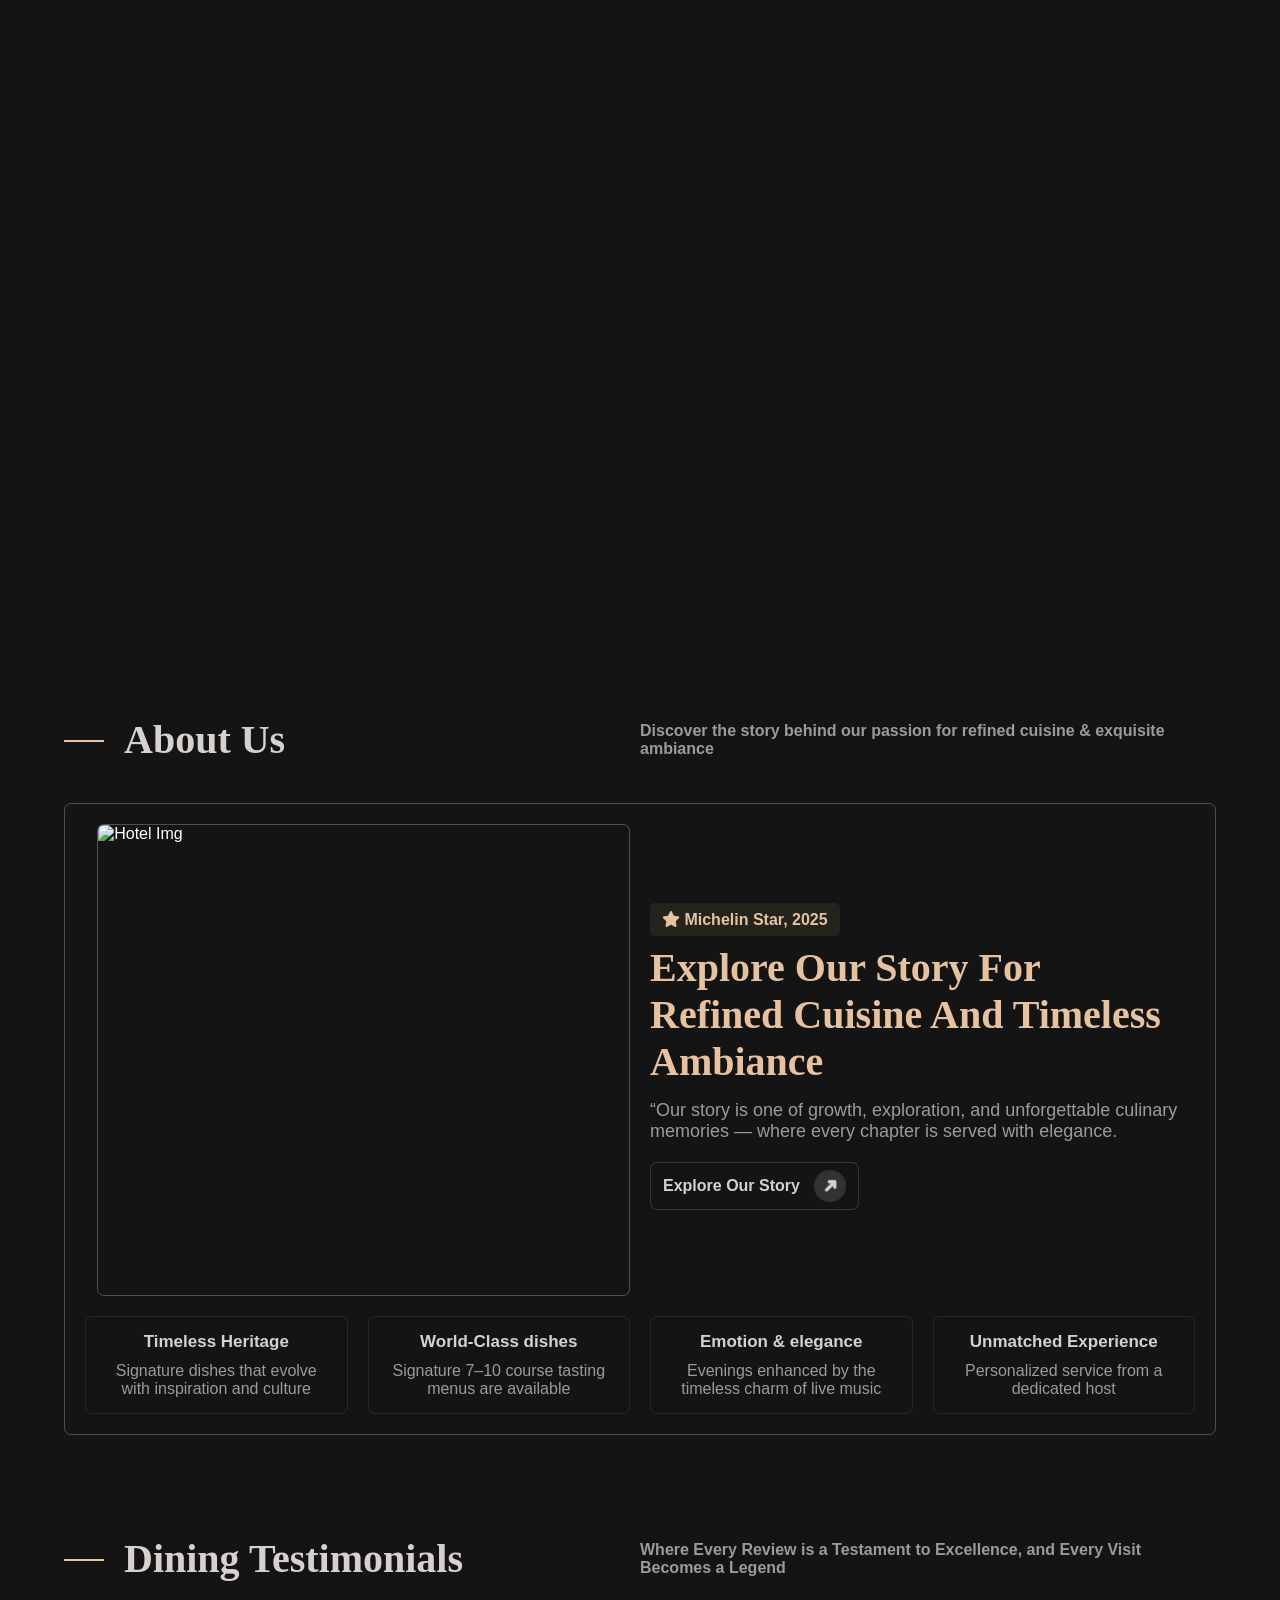
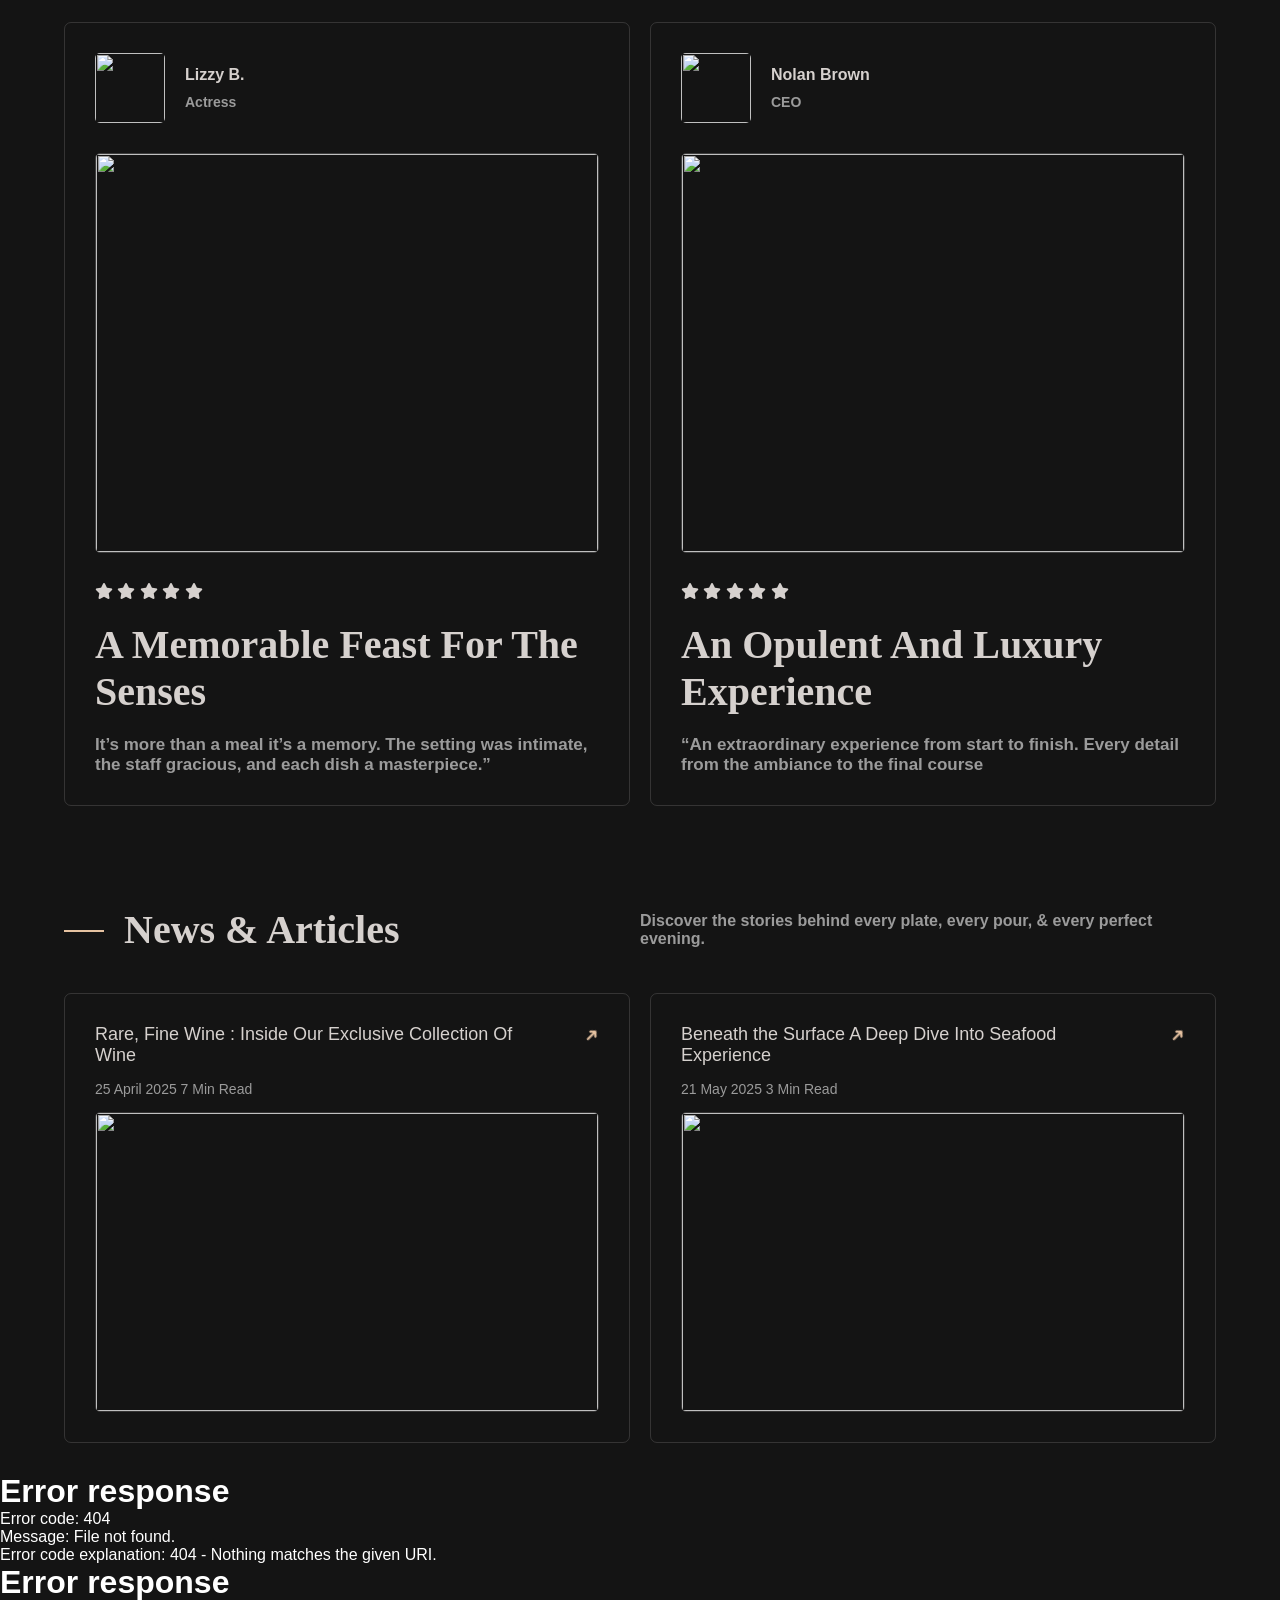
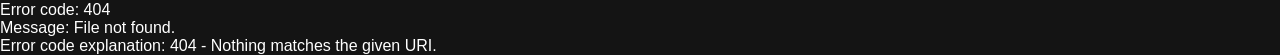
==== commit b6ce590c: "changes" ====
--- a/index.html
+++ b/index.html
@@ -6,15 +6,15 @@
     <link rel="icon" type="image/svg+xml" href="./images/savoria-icon.png">
     <title>Sevoria Restaurant</title>
     <link rel="stylesheet" href="index.css">
-    <!-- <link rel="stylesheet" href="components/navbar-and-file/navbar.css">
+    <link rel="stylesheet" href="components/navbar-and-file/navbar.css">
     <link rel="stylesheet" href="components/footer-and-links/footer.css">
-    <link rel="stylesheet" href="components/reservation-form/reservation.css"> -->
+    <link rel="stylesheet" href="components/reservation-form/reservation.css">
     <link rel="stylesheet"
 href="https://cdnjs.cloudflare.com/ajax/libs/font-awesome/6.5.1/css/all.min.css">
 </head>
 <body>
     <!-- Header -->
-     <!-- <div id="navbar"></div> -->
+     <div id="navbar"></div>
 
     <!-- Hero -->
     <section class="hero">
@@ -374,11 +374,11 @@
     </section>
 
     <!-- Reserve Table -->
-   <!-- <div id="reservation"></div> -->
+   <div id="reservation"></div>
 
     <!-- Footer -->
 
-    <!-- <div id="footer"></div> -->
+    <div id="footer"></div>
    
     
 </body>
--- a/components/navbar-and-file/navbar.css
+++ b/components/navbar-and-file/navbar.css
@@ -0,0 +1,170 @@
+*{
+  margin: 0;
+  padding: 0;
+  box-sizing: border-box;
+}
+
+body{
+  overflow-x: hidden;
+}
+
+.max-width{
+  width: 90%;
+  margin: 0 auto;
+}
+.header{
+  width: 100%;
+  backdrop-filter: blur(3px);
+  background: rgba(0, 0, 0, 0.4);
+  border: 1px solid rgba(151, 151, 151, 0.4);
+   position: fixed; /* 👈 important */
+  top: 0;
+  z-index: 1000; 
+}
+
+.navbar {
+  width: 100%;
+  display: flex;
+  justify-content: space-between;
+  align-items: center;
+  padding: 15px 0px;
+  
+}
+
+.navbar h2 {
+  font-size: 40px;
+  color: var(--secondary);
+  font-family: var(--font-family);
+  font-weight: bold;
+  text-transform: uppercase;
+}
+
+.navbar > nav > ul {
+  display: flex;
+  justify-content: space-between;
+  align-items: center;
+  gap: 20px;
+  list-style: none;
+}
+
+nav>ul>li>a{
+  font-size: 20px;
+  color: var(--text-Light);
+  text-decoration: none;
+  margin-top: 20px;
+}
+
+
+.navbtn{
+  width: fit-content;
+  padding: 7px 12px;
+
+  background: linear-gradient(
+    135deg,
+    #e6c2a1,
+    #c99a72
+  );
+  color: #141414;
+  border: none;
+  border-radius: 5px;
+
+  font-size: 16px;
+  font-weight: 600;
+
+  cursor: pointer;
+
+  display: inline-flex;
+  align-items: center;
+  gap: 14px;
+
+  transition: all 0.3s ease;
+
+}
+
+.navbtn::after{
+  content: '➜';
+
+  width: 32px;
+  height: 32px;
+
+  border-radius: 50%;
+
+  background: var(--primary);
+  color: white;
+  display: flex;
+  justify-content: center;
+  align-items: center;
+
+  font-size: 20px;
+  font-weight: 500;
+
+  transform: rotate(-45deg);
+
+  transition: all 0.3s ease;
+}
+
+.navbtn:hover{
+  transform: translate(-4px);
+  box-shadow: 0 10px 25px rgba(0,0,0,0.35);
+}
+
+.navbtn:hover::after{
+  transform: rotate(0deg);
+}
+
+.navbar-icon{
+  display: none;
+  font-size: 30px;
+  cursor: pointer;
+  color: var(--text-Light);
+}
+
+@media (max-width:600px) {
+
+ @media (max-width:600px){
+
+  .header{
+    width: 100%;
+  }
+
+  .navbar{
+    width: 100%;
+    position: relative;
+    overflow: hidden;
+  }
+
+  .navbar > h2{
+    font-size: 30px;
+  }
+
+  .navbtn{
+    display: none;
+  }
+
+  .navbar-icon{
+    display: block;
+  }
+
+  nav > ul{
+    position: absolute;
+    top: 110%;
+    left: 0;
+
+    width: 100%;
+
+    padding: 20px;
+
+    flex-direction: column;
+    justify-content: flex-start;
+    align-items: flex-start;
+
+    gap: 20px;
+  }
+
+  nav > ul.active{
+    display: flex;
+  }
+}
+
+  
+}
--- a/components/footer-and-links/footer.css
+++ b/components/footer-and-links/footer.css
@@ -0,0 +1,142 @@
+
+footer{
+  width: 100%;
+  background: #101010;
+}
+
+.footer-grid{
+  width: 100%;
+  display: grid;
+  grid-template-columns: repeat(3,1fr);
+}
+.footer-box{
+  width: 100%;
+  margin: 50px 0px;
+}
+
+.footer-box > h3{
+  font-size: 18px;
+  font-weight: 500;
+  color: var(--secondary);
+}
+
+.footer-nav-link>a{
+  width: 90%;
+  font-size: 18px;
+  font-weight: 500;
+  padding: 12px;
+  margin-top: 10px;
+  border-radius: 5px;
+  text-decoration: none;
+  color: var(--text-Dark);
+  display: flex;
+  justify-content: space-between;
+  text-align: center;
+  border: 1px solid rgba(112, 111, 111, 0.3);
+}
+
+.arrow-icon{
+  color: var(--secondary);
+  transform: rotate(-45deg);
+  transition: ease;
+}
+
+.footer-nav-link>a:hover{
+  border: 1px solid rgba(231, 231, 231, 0.5);
+  color: var(--secondary);
+}
+
+.footer-nav-link>a:hover .arrow-icon{
+  color: var(--text-Light);
+  transform: rotate(0deg);
+}
+
+.footer-box > p{
+  margin-top: 10px;
+  color: var(--text-Dark);
+  font-size: 16px ;
+  font-weight: 500;
+}
+
+.footer-news-input{
+  display: flex;
+  justify-content: space-between;
+  align-items: center;
+  margin: 20px 0px;
+}
+
+.footer-news-input >input{
+  width: 80%;
+  padding: 10px 0px;
+  background: var(--primary);
+  border: 1px solid rgba(112, 111, 111, 0.3);
+}
+
+.footer-news-input >input::placeholder{
+  padding: 0px 10px;
+}
+
+.footer-news-input >.email-arrow{
+  padding: 10px 20px;
+  background: var(--primary);
+  color: var(--text-Dark);
+  border: 1px solid rgba(112, 111, 111, 0.3);
+}
+
+.social-media-icons{
+  display: flex;
+  justify-content: flex-start;
+  align-items: center;
+  gap: 30px;
+  
+
+}
+
+.social-media-icons>i{
+  font-size: 24px;
+  color: var(--secondary);
+  cursor: pointer;
+}
+
+.design-and-developed-by{
+  width: 100%;
+  padding: 10px 0px;
+  text-align: center;
+  color: var(--text-Dark);
+  border-top: 1px solid rgba(231, 231, 231, 0.5);
+}
+
+@media (max-width:600px) {
+
+  footer{
+    width: 100%;
+    padding: 20px 0px;
+  }
+
+  .footer-grid{
+    width: 100%;
+    display: flex;
+    flex-direction: column;
+    gap: 20px;
+    margin: 20px 0px;
+  }
+
+  .footer-box{
+    width: 100%;
+    margin: 20px 0px;
+  }
+
+  .footer-nav-link{
+    width: 100%;
+  }
+
+  .footer-nav-link>a{
+    width: 100%;
+  }
+
+  .design-and-developed-by{
+    width: 100%;
+    padding: 20px 0px;
+  }
+  
+}
--- a/components/reservation-form/reservation.css
+++ b/components/reservation-form/reservation.css
@@ -0,0 +1,263 @@
+
+.reserve-table{
+  width: 100%;
+  padding: 30px 0px;
+}
+
+.reserve-heading{
+  width: 100%;
+  display: grid;
+  grid-template-columns: repeat(2, 1fr);
+  justify-content: space-between;
+  align-items: center;
+  padding: 40px 0px;
+
+}
+
+.reserve-heading>h1{
+  font-family: var(--font-family);
+  color: var(--text-Light);
+  font-size: 40px;
+  font-weight: bold;
+  position: relative;
+  padding-left: 60px;
+}
+.reserve-heading>h1::before{
+  content: '';
+  width: 40px;
+  height: 2px;
+  background: var(--secondary);
+  position: absolute;
+  top: 50%;
+  left: 0px;
+}
+
+.reserve-heading>p{
+  color: var(--text-Dark);
+  font-size: 16px;
+  font-weight: 600;
+  padding-right: 20px;
+}
+
+.reserve-table-box{
+  width: 100%;
+  height: 430px;
+  overflow: hidden;
+  border-radius: 5px;
+  border: 1px solid rgba(148, 147, 147, 0.2);
+  position: relative;
+}
+
+.reserve-table-box-image{
+  width: 100%;
+  height: 430px;
+}
+
+.reserve-table-box-image>img{
+  width: 100%;
+  height: 100%;
+  object-fit: cover;
+  object-position: 50% 60% ;
+  padding-left: 35%;
+  display: block;
+}
+
+.reserve-table-box::before{
+  content: '';
+  position: absolute;
+  inset: 0;
+  background: linear-gradient(
+    to right,
+    rgba(20,20,20,.8) 0%,
+    rgba(20,20,20,1) 30%,
+    rgba(20,20,20,0) 70%
+  );
+  z-index: 1;
+  pointer-events: none;
+}
+
+.reserve-table-details{
+  width: 100%;
+  height: 380px;
+  position: absolute;
+  top: 50%;
+  left: 3%;
+  transform: translateY(-50%);
+  z-index: 2;
+  max-width: 550px;
+  color: white;
+  border: 1px solid rgba(197, 194, 194, 0.2);
+  padding: 20px;
+  border-radius: 5px;
+  overflow: hidden;
+  display: flex;
+  flex-direction: column;
+  justify-content: space-around;
+  backdrop-filter: blur(10px);
+  background: rgba(20,20,20,0.35);
+}
+
+.reserve-table-details>h1{
+  color: var(--secondary);
+  font-family: var(--font-family);
+  font-size: 36px;
+  text-transform: capitalize;
+}
+
+.table-shedule{
+  display: flex;
+  justify-content: flex-start;
+  align-items: center;
+  gap: 100px;
+}
+
+.table-timing > h5{
+  color: var(--secondary);
+  font-size: 16px;
+  font-weight: 500;
+  
+}
+
+.table-timing > p{
+  color: var(--text-Dark);
+  font-size: 16px;
+  font-weight: 500;
+  margin-top: 10px;
+}
+
+.reserve-table-details>button{
+  width: fit-content;
+   padding: 10px 16px;
+
+  background: linear-gradient(
+    135deg,
+    #e6c2a1,
+    #c99a72
+  );
+  color: #141414;
+   border: none;
+  border-radius: 5px;
+
+  font-size: 16px;
+  font-weight: 600;
+
+  cursor: pointer;
+
+  display: inline-flex;
+  align-items: center;
+  gap: 14px;
+
+  transition: all 0.3s ease;
+
+}
+
+.reserve-table-details > button::after{
+  content: '➜';
+
+  width: 32px;
+  height: 32px;
+
+  border-radius: 50%;
+
+  background: var(--primary);
+  color: white;
+
+  display: flex;
+  justify-content: center;
+  align-items: center;
+
+  font-size: 20px;
+  font-weight: 500;
+
+  transform: rotate(-45deg);
+
+  transition: all 0.3s ease;
+}
+
+.reserve-table-details > button:hover{
+  transform: translate(-4px);
+  box-shadow: 0 10px 25px rgba(0,0,0,0.35);
+}
+
+.reserve-table-details > button:hover::after{
+  transform: rotate(0deg);
+}
+
+@media (max-width:600px) {
+
+  .reserve-heading{
+    display: flex;
+    flex-direction: column;
+    gap: 20px;
+  }
+
+  .reserve-heading>h1{
+    font-size: 24px;
+  }
+
+  .reserve-heading>p{
+    font-size: 16px;
+    padding-right:0px ;
+  }
+
+  .reserve-table-box{
+    height: auto;
+    display: flex;
+    flex-direction: column;
+    overflow: visible;
+  }
+
+  .reserve-table-box::before{
+    display: none;
+  }
+
+
+  .reserve-table-box-image{
+    height: 350px;
+  }
+  .reserve-table-box-image>img{
+    width: 100%;
+    height: 100%;
+    object-fit: cover;
+    display: block;
+    object-position:center ;
+    padding-left: 0px;
+  }
+  .reserve-table-details{
+    position: static;
+    transform: none;
+
+    width: 100%;
+    max-width: 100%;
+
+    height: auto;
+
+
+    left: 0;
+
+    padding: 20px;
+    top: 20%;
+    border: none;
+    
+  }
+
+  .reserve-table-details>h1{
+    font-size: 30px;
+  }
+  
+  .table-shedule{
+    display: flex;
+    flex-direction:column ;
+    justify-content: none;
+    align-items: flex-start;
+    gap: 20px;
+    margin: 20px 0px;
+    
+  }
+
+  
+
+  .reserve-table-details>button{
+    margin: 20px 0px;
+  }
+}
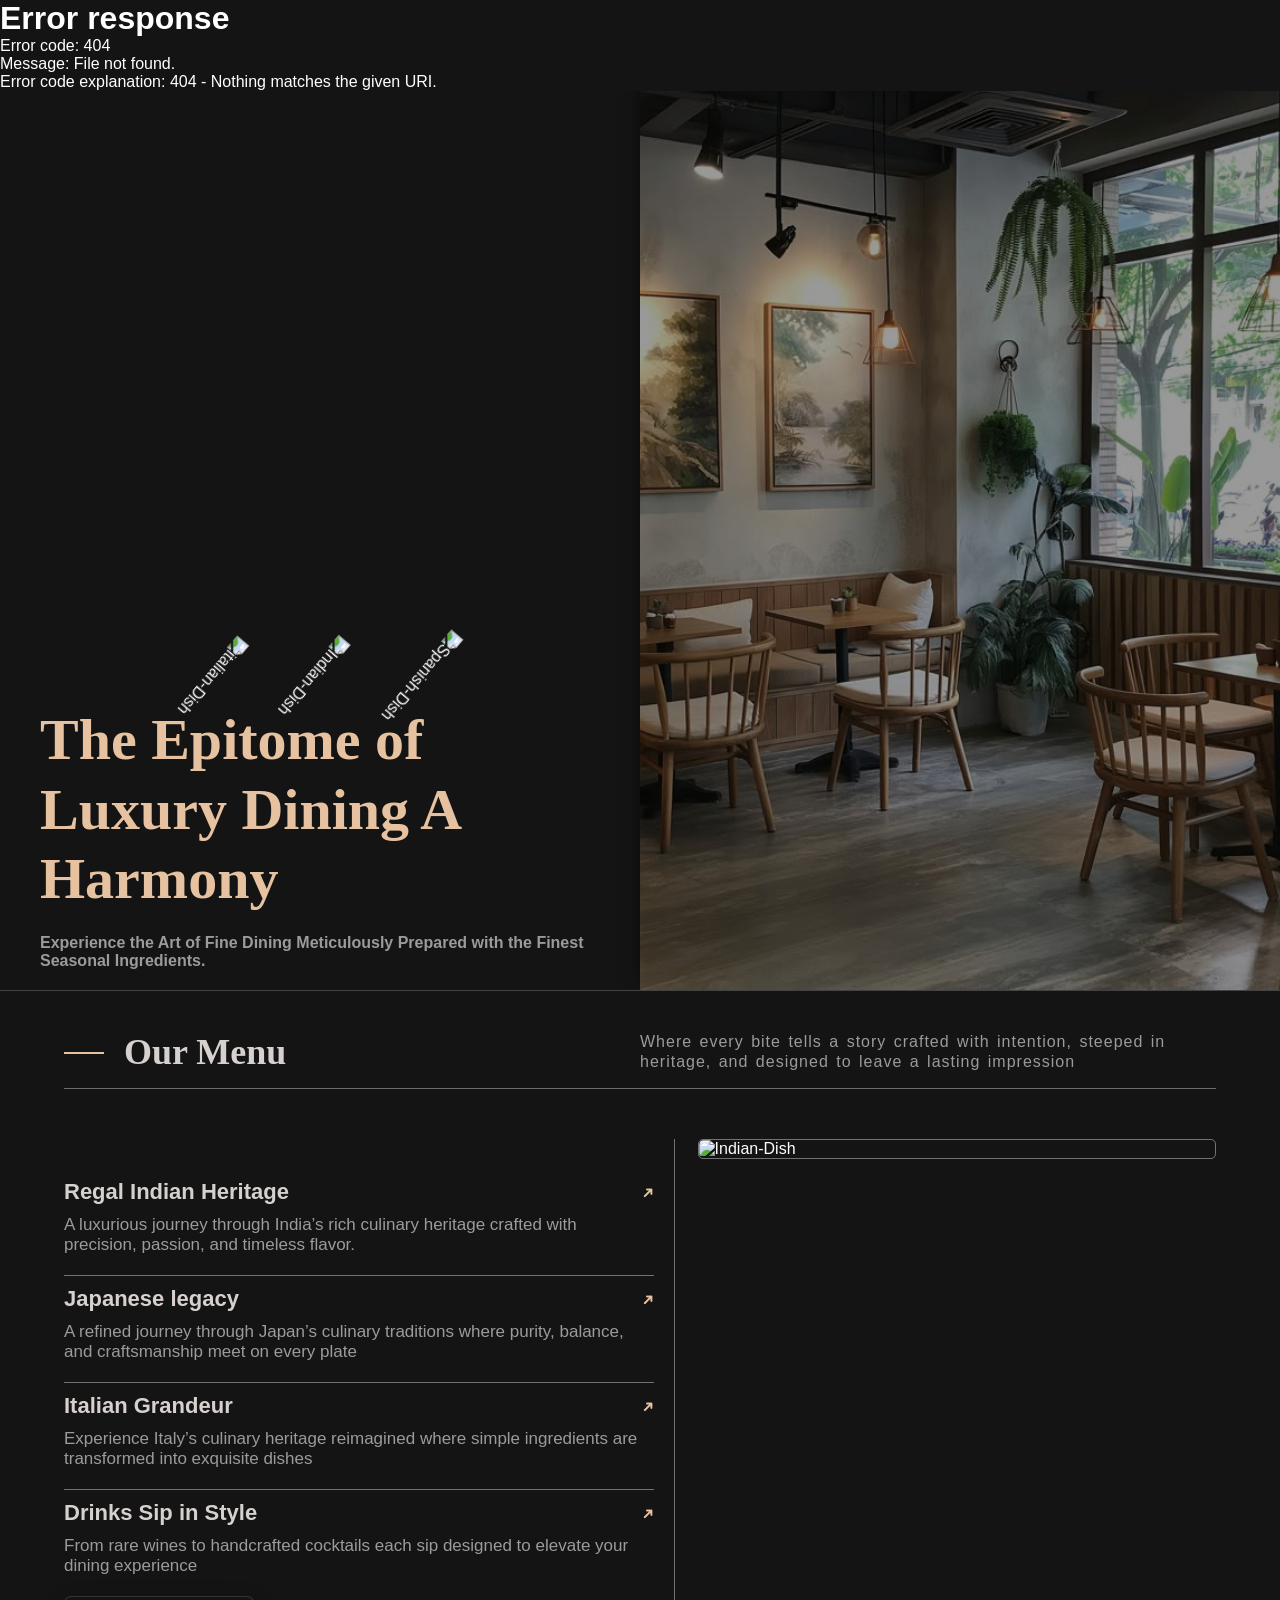
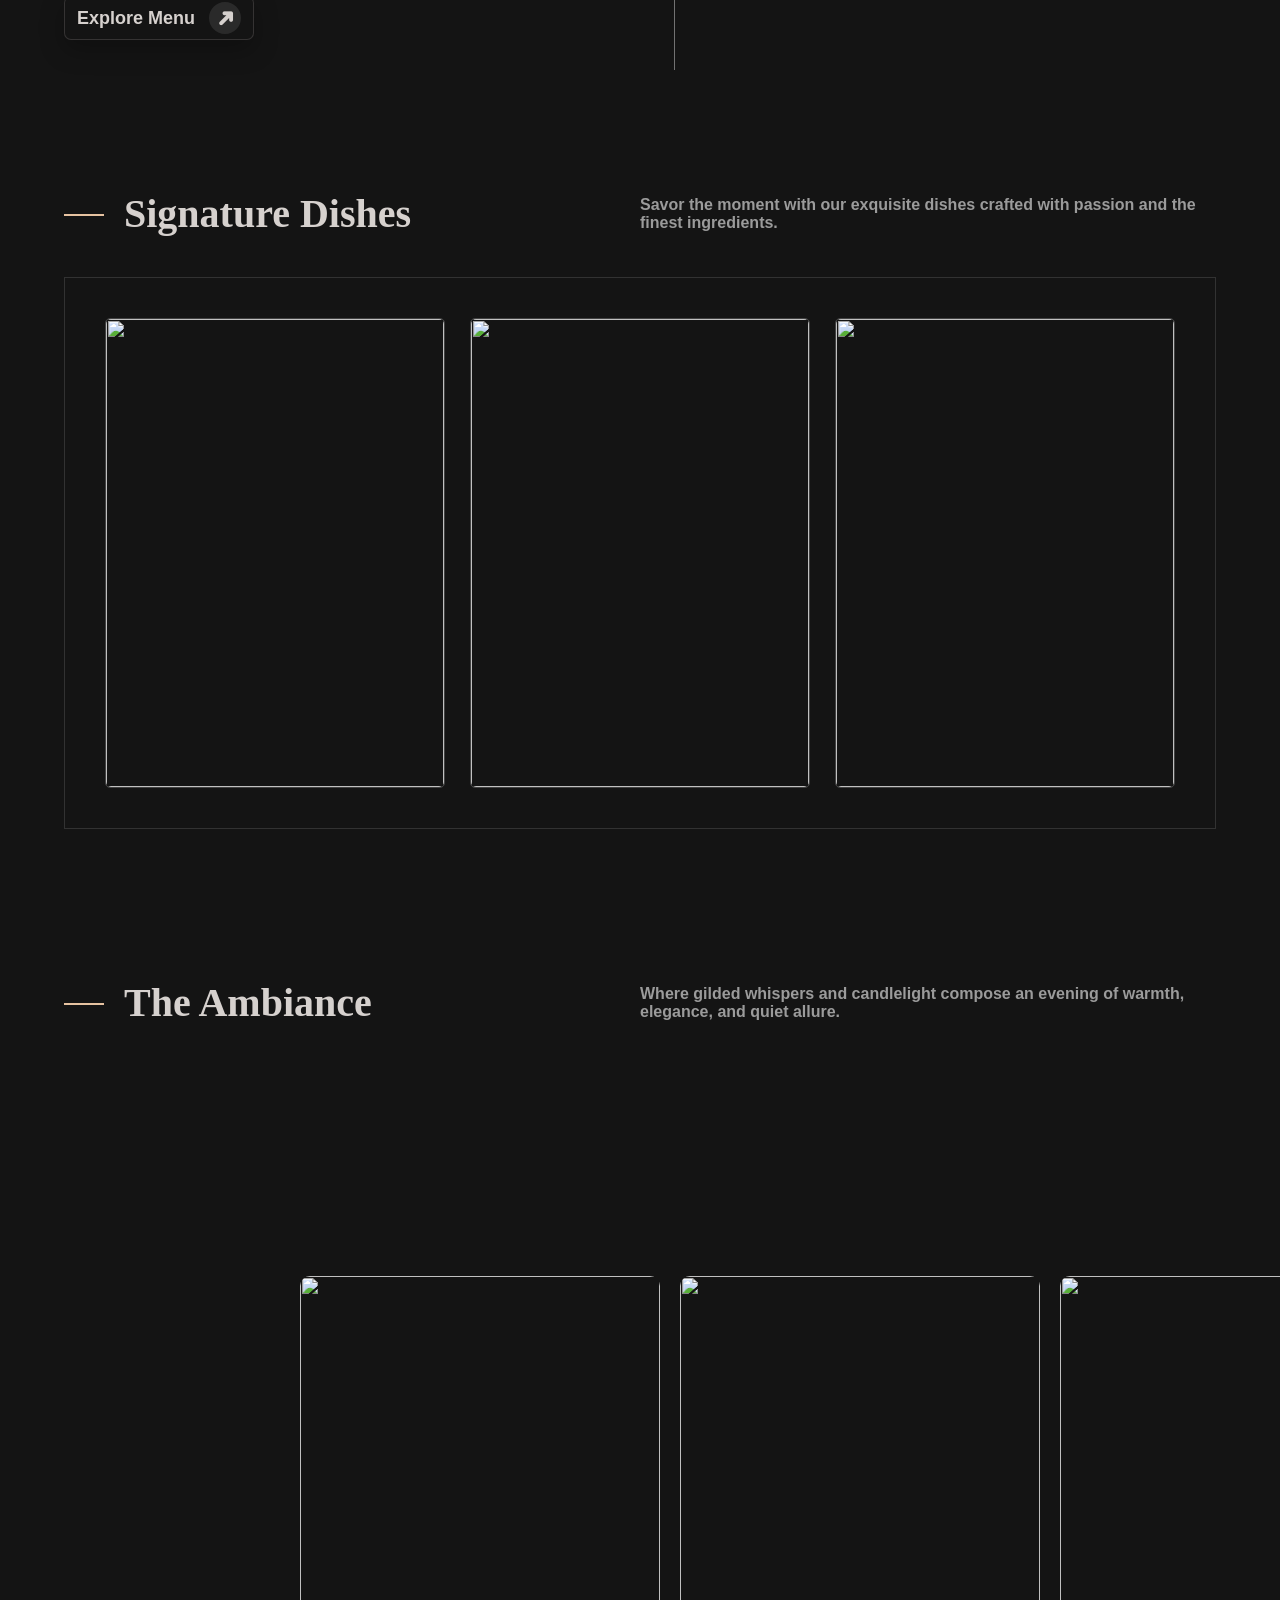
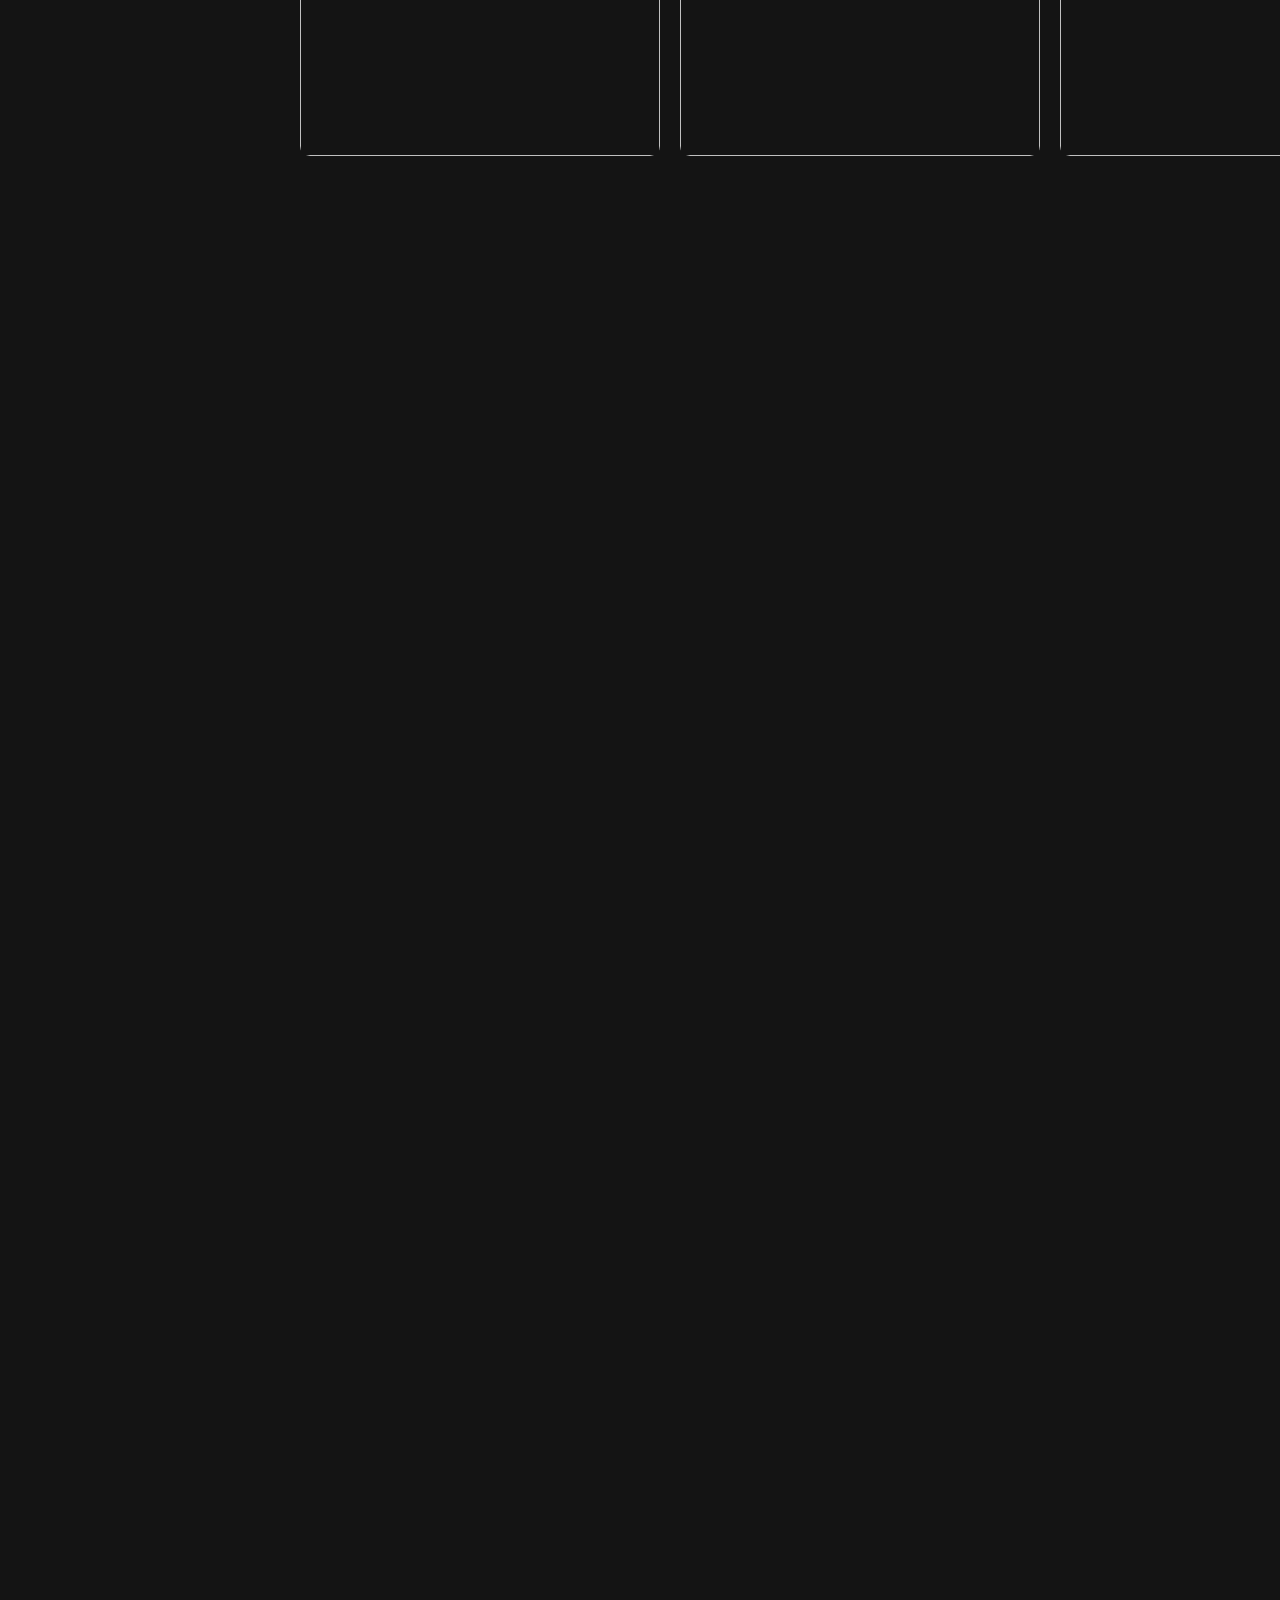
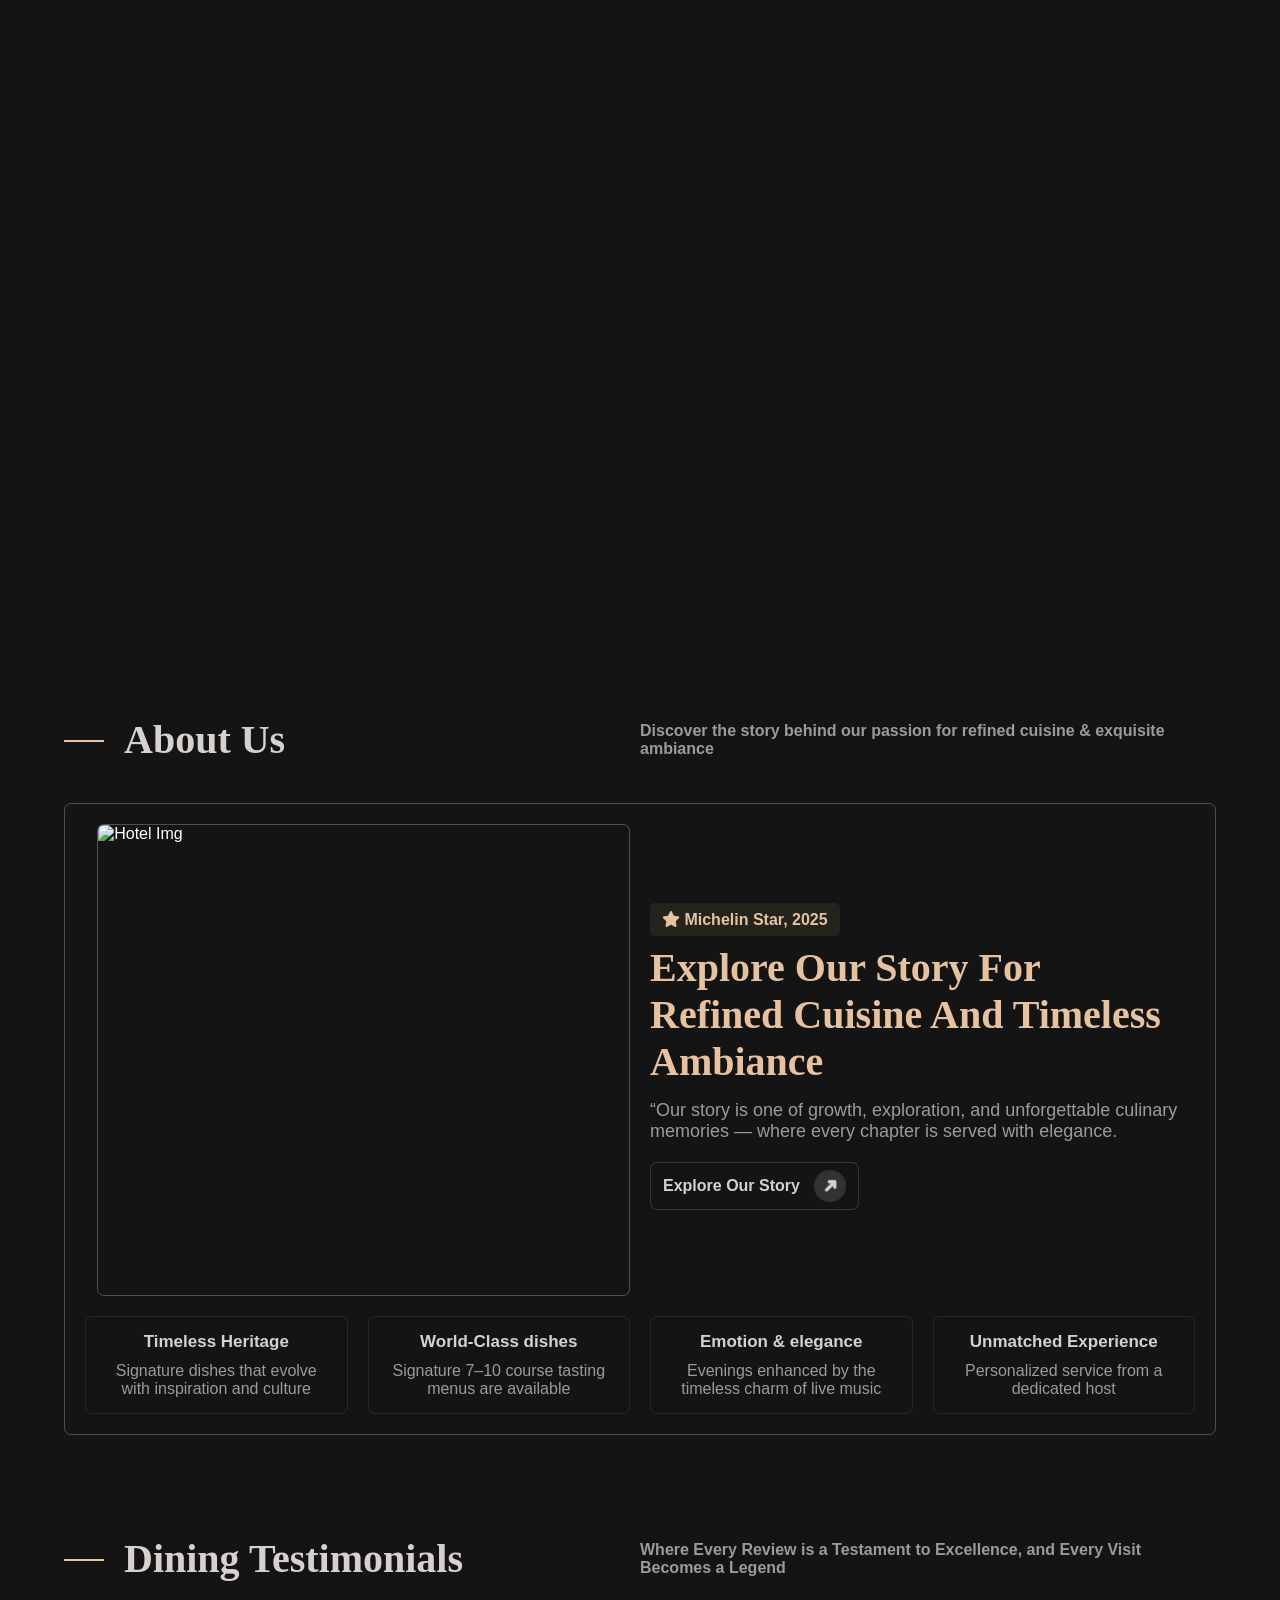
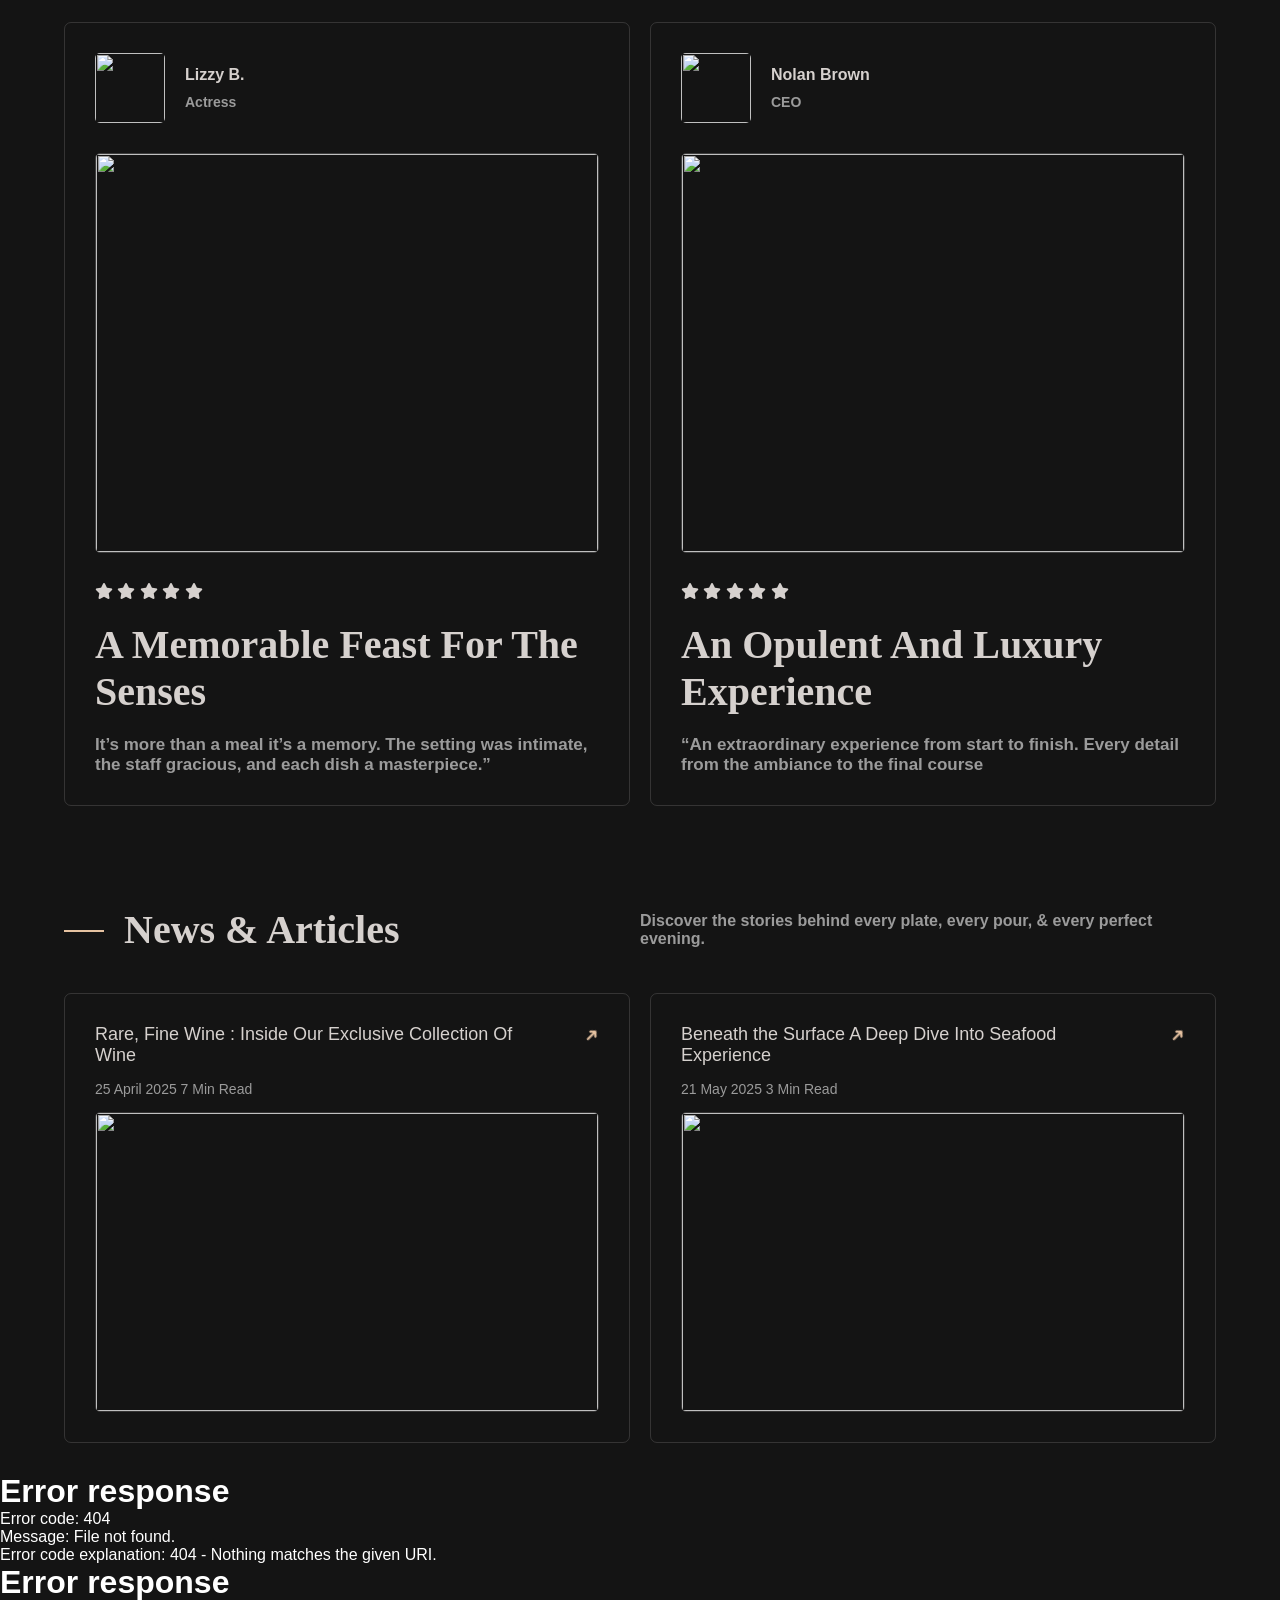
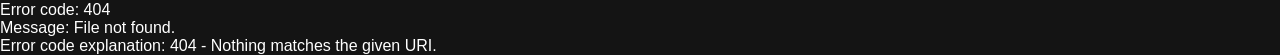
==== commit 8a753e55: "changes" ====
--- a/index.html
+++ b/index.html
@@ -20,11 +20,12 @@
     <section class="hero">
         <div class="hero-left">
             
-            <img src="https://framerusercontent.com/images/OXaxugtV9BC6qYFwJcHAQqzw.webp?scale-down-to=512" alt="italian-Dish">
-
-            <img src="https://framerusercontent.com/images/6JYWJdZpLVIHWViwrIjjINJHtyY.webp?scale-down-to=512" alt="Indian-Dish">
-
-            <img src="https://framerusercontent.com/images/MhdF93OJQRcReXIzmA2TSJAbQ2M.webp?scale-down-to=512" alt="Spanish-Dish">
+            <img class="rotate-img" src="https://framerusercontent.com/images/OXaxugtV9BC6qYFwJcHAQqzw.webp?scale-down-to=512" alt="italian-Dish">
+
+            <img class="rotate-img" src="https://framerusercontent.com/images/6JYWJdZpLVIHWViwrIjjINJHtyY.webp?scale-down-to=512" alt="Indian-Dish">
+
+            <img class="rotate-img" src="https://framerusercontent.com/images/MhdF93OJQRcReXIzmA2TSJAbQ2M.webp?scale-down-to=512" alt="Spanish-Dish">
+
             <h1>The Epitome of Luxury Dining A Harmony </h1>
             <p>Experience the Art of Fine Dining Meticulously Prepared with the Finest Seasonal Ingredients.</p>
             
@@ -103,7 +104,9 @@
                         </a>
                     </div>
 
-                    <button class="menubtn">Explore Menu </button>
+                    <a href="/Sevoria-Restaurant-Project/navbar-pages/menu/menu.html">
+                       <button class="menubtn">Explore Menu </button>
+                    </a>
                     
                 </div>
 
@@ -233,7 +236,9 @@
                     <h3><i class="fa-solid fa-star"></i>  Michelin Star, 2025</h3>
                     <h1>Explore our story for refined cuisine and timeless ambiance</h1>
                     <p>“Our story is one of growth, exploration, and unforgettable culinary memories — where every chapter is served with elegance.</p>
-                    <button>Explore Our Story</button>
+                    <a href="/Sevoria-Restaurant-Project/navbar-pages/about/about.html">
+                    <button class="aboutbtn">Explore Our Story</button>
+                    </a>
                 </div>
                 </div>
 
@@ -336,7 +341,7 @@
 
                 <div class="news-box">
 
-                    <a href="#">
+                    <a href="/Sevoria-Restaurant-Project/navbar-pages/blog/blog.html">
                         <div class="news-text-arrow">
                            <h1>Rare, Fine Wine : Inside Our Exclusive Collection Of Wine</h1>
                            <div class="arrow-icon">➜</div>
@@ -382,5 +387,6 @@
    
     
 </body>
+<script src="https://cdn.jsdelivr.net/npm/gsap@3.12.5/dist/gsap.min.js"></script>
 <script src="index.js"></script>
 </html>
--- a/index.css
+++ b/index.css
@@ -56,11 +56,13 @@
   line-height: 69.6px;
   color: rgb(230, 194, 161);
   margin: 20px;
+  padding: 0px 20px ;
   text-align: start;
 }
 
 .hero-left p{
   margin: 20px;
+  padding:  0px 20px;
   color: var(--text-Dark);
   font-size: 16px;
   font-weight: 600;
@@ -534,7 +536,7 @@
 }
 
 
-.about-text > button{
+.aboutbtn{
   padding: 7px 12px;
   border-radius: 7px;
 
@@ -556,11 +558,11 @@
   margin-top: 20px;
 }
 
-.about-text > button:hover{
+.aboutbtn:hover{
   transform: translate(-4px);
 }
 
-.about-text > button::after{
+.aboutbtn::after{
   content: '➜';
 
   width: 32px;
@@ -584,7 +586,7 @@
   transition: all 0.3s ease;
 }
 
-.about-text> button:hover::after{
+.aboutbtn:hover::after{
   transform: rotate(0deg) scale(1.1);
   background: rgba(20,20,20,0.25);
 }
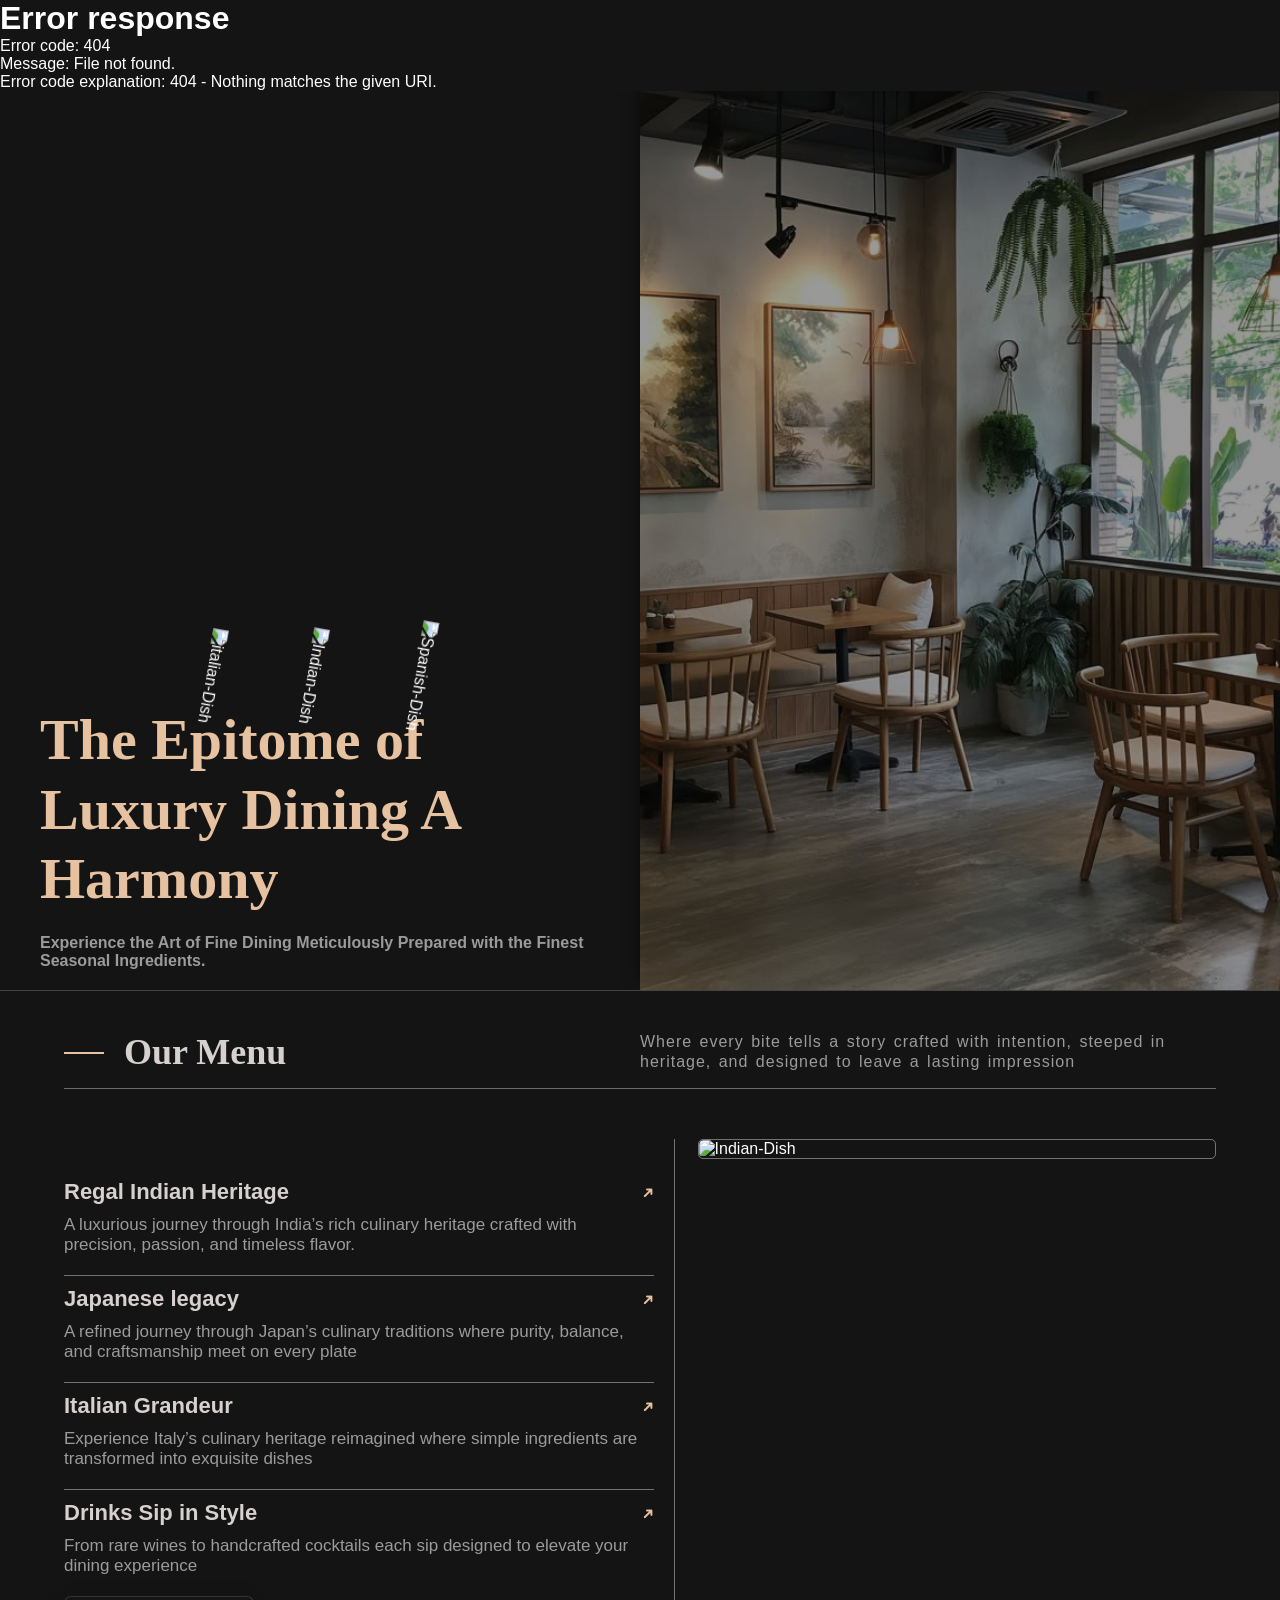
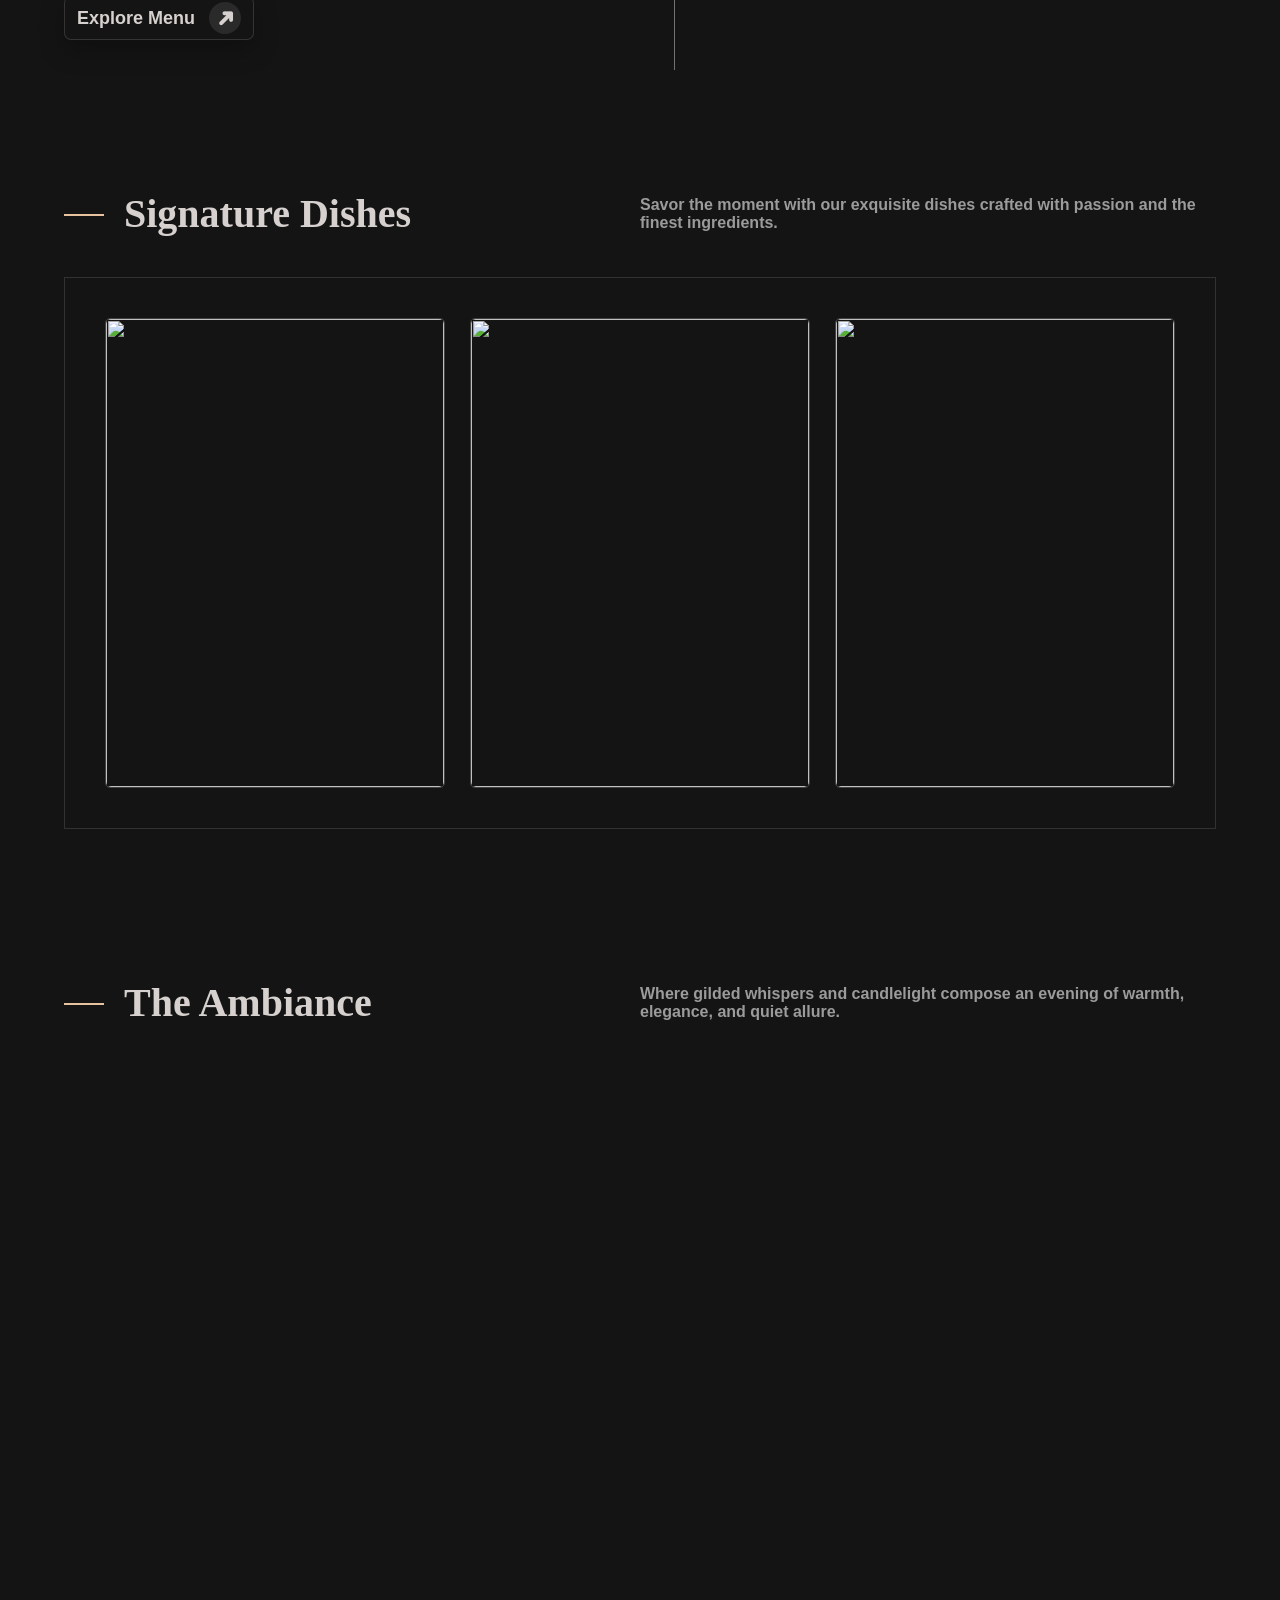
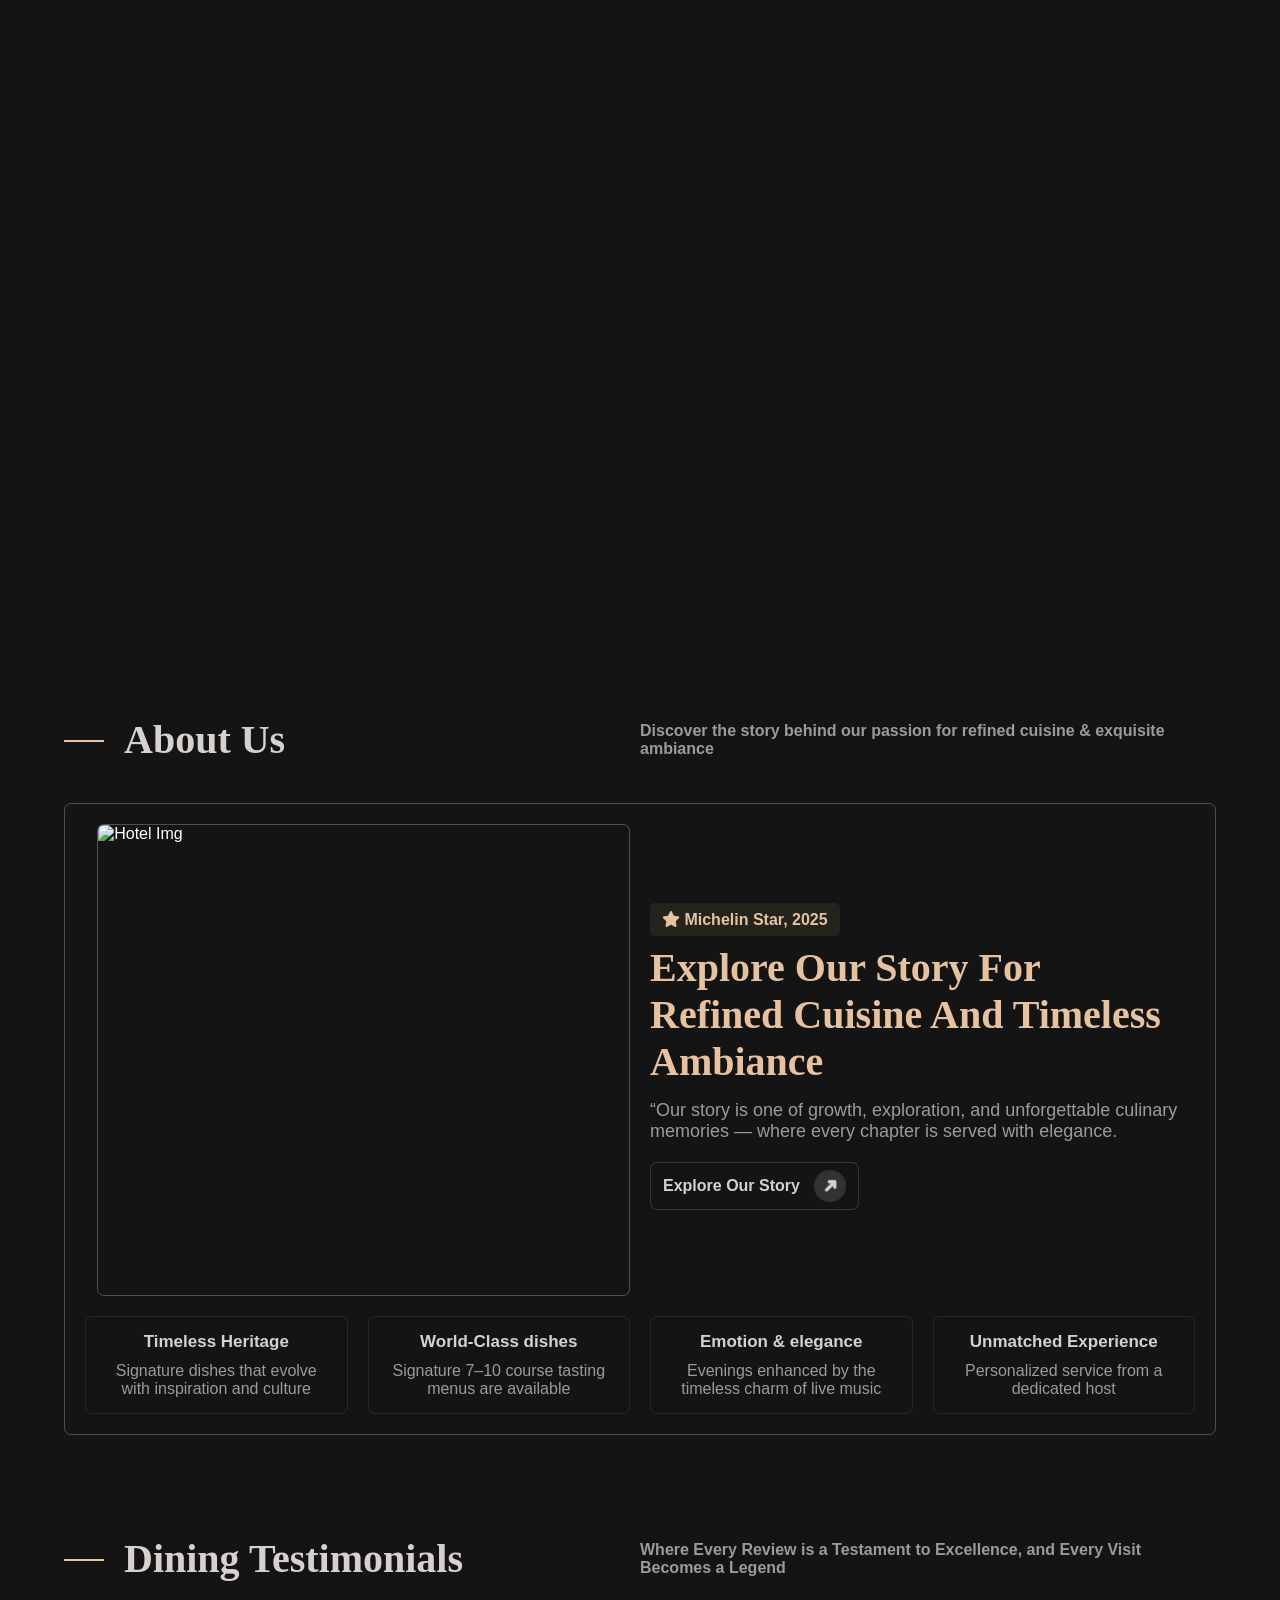
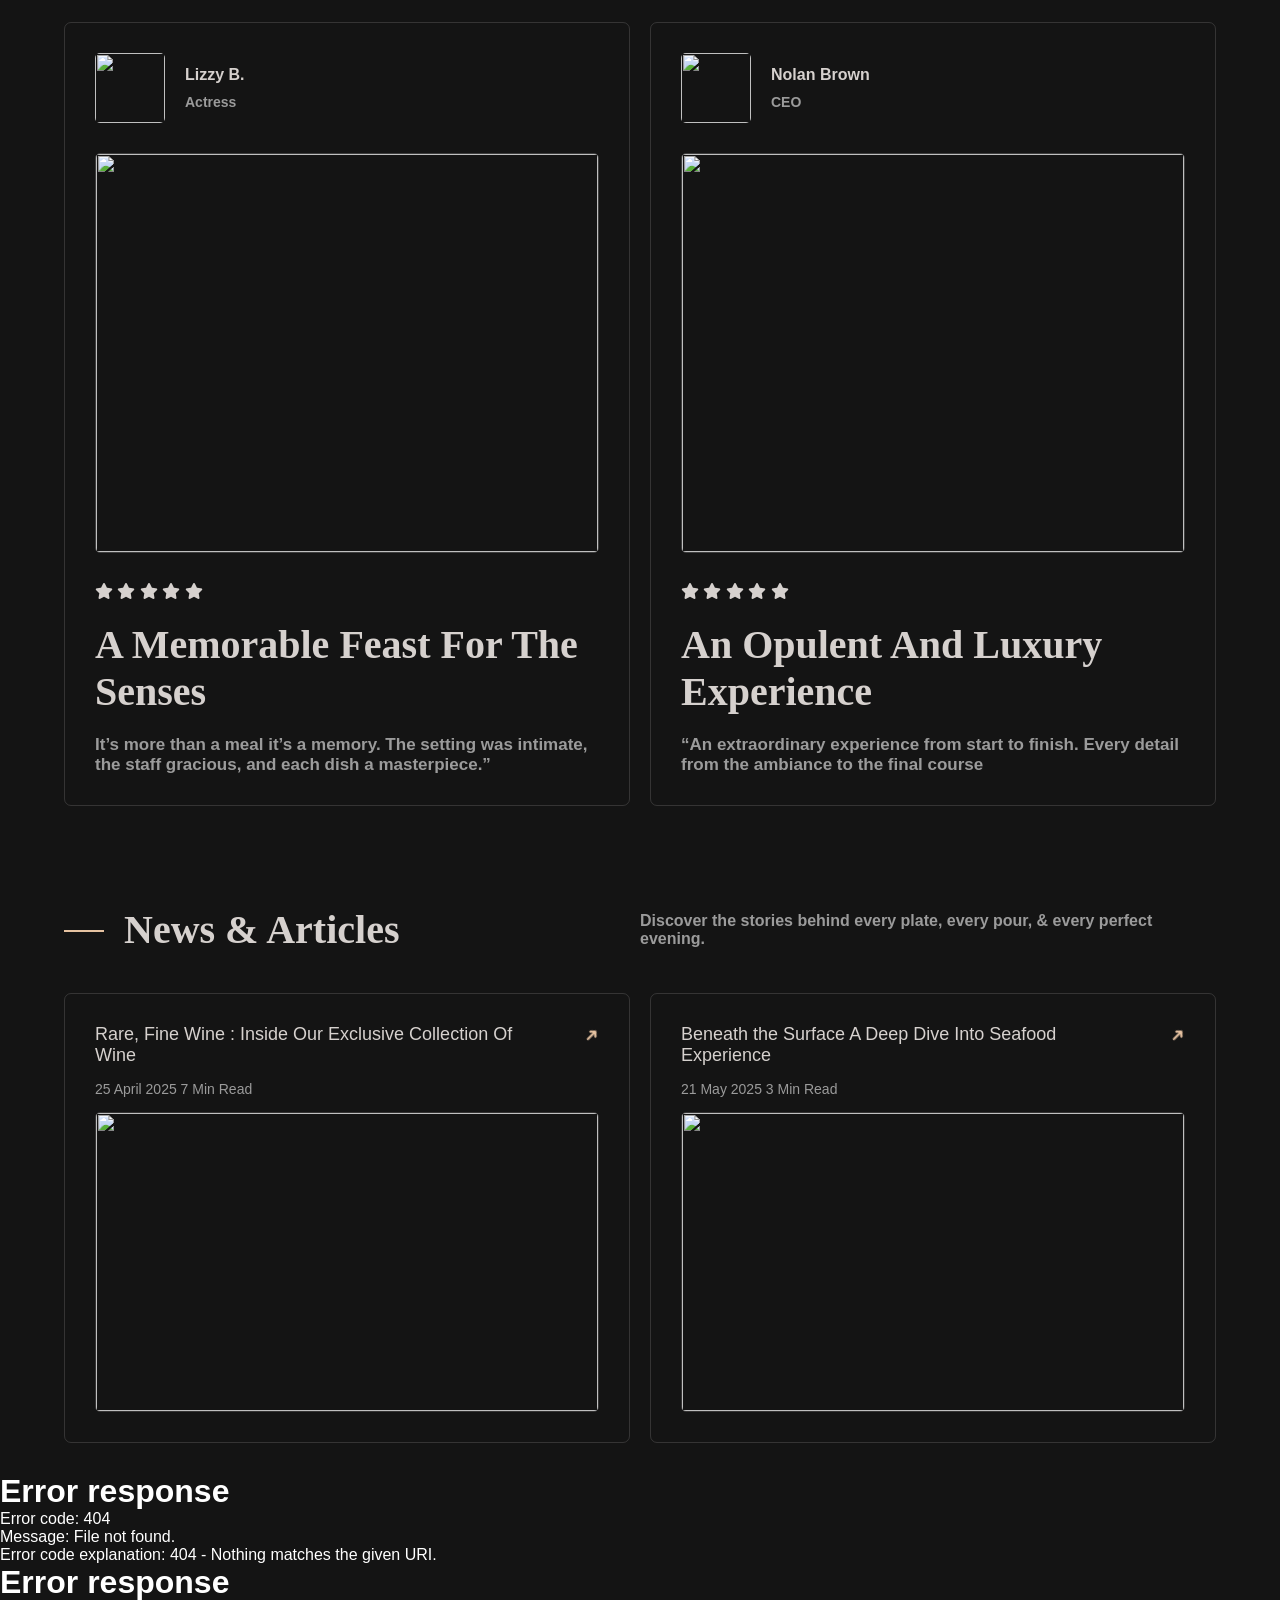
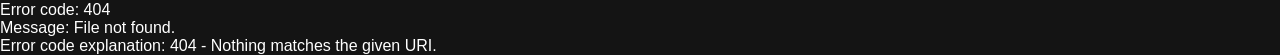
==== commit e93c30cf: "changes" ====
--- a/index.html
+++ b/index.html
@@ -29,8 +29,8 @@
             <h1>The Epitome of Luxury Dining A Harmony </h1>
             <p>Experience the Art of Fine Dining Meticulously Prepared with the Finest Seasonal Ingredients.</p>
             
-            <div class="hero-bookbtn"> <button>Book A Table</button></div>
-            <div class="hero-exploremenu"> <button>Explore  Menu</button></div>
+            <a href="/Sevoria-Restaurant-Project/components/footer-and-links/reservation-table/reservation-form.html"></a><div class="hero-bookbtn"> <button>Book A Table</button></div>
+            <a href="/Sevoria-Restaurant-Project/navbar-pages/menu/menu.html"></a><div class="hero-exploremenu"> <button>Explore  Menu</button></div>
 
 
 
@@ -61,7 +61,7 @@
 
                 <div class="category-details">
                     <div class="category-item">
-                        <a href="#">
+                        <a href="/Sevoria-Restaurant-Project/navbar-pages/menu/menu.html">
                             <div class="category-item-arrow">
                               <h3>Regal Indian Heritage</h3>
                               <div class="arrow-icon">➜</div>
@@ -72,7 +72,7 @@
                     </div>
 
                     <div class="category-item">
-                        <a href="#">
+                        <a href="/Sevoria-Restaurant-Project/navbar-pages/menu/menu.html">
                             <div class="category-item-arrow">
                               <h3>Japanese legacy</h3>
                               <div class="arrow-icon">➜</div>
@@ -83,7 +83,7 @@
                     </div>
 
                     <div class="category-item">
-                        <a href="#">
+                        <a href="/Sevoria-Restaurant-Project/navbar-pages/menu/menu.html">
                              <div class="category-item-arrow">
                               <h3>Italian Grandeur</h3>
                               <div class="arrow-icon">➜</div>
@@ -94,7 +94,7 @@
                     </div>
 
                     <div class="category-item">
-                        <a href="#">
+                        <a href="/Sevoria-Restaurant-Project/navbar-pages/menu/menu.html">
                             <div class="category-item-arrow">
                               <h3>Drinks Sip in Style</h3>
                               <div class="arrow-icon">➜</div>
--- a/components/navbar-and-file/navbar.css
+++ b/components/navbar-and-file/navbar.css
@@ -12,26 +12,29 @@
   width: 90%;
   margin: 0 auto;
 }
+
 .header{
   width: 100%;
   backdrop-filter: blur(3px);
   background: rgba(0, 0, 0, 0.4);
   border: 1px solid rgba(151, 151, 151, 0.4);
-   position: fixed; /* 👈 important */
+
+  position: fixed;
   top: 0;
-  z-index: 1000; 
-}
-
-.navbar {
+  z-index: 1000;
+}
+
+.navbar{
   width: 100%;
   display: flex;
   justify-content: space-between;
   align-items: center;
   padding: 15px 0px;
-  
-}
-
-.navbar h2 {
+
+  position: relative;
+}
+
+.navbar h2{
   font-size: 40px;
   color: var(--secondary);
   font-family: var(--font-family);
@@ -39,7 +42,7 @@
   text-transform: uppercase;
 }
 
-.navbar > nav > ul {
+.navbar > nav > ul{
   display: flex;
   justify-content: space-between;
   align-items: center;
@@ -47,41 +50,76 @@
   list-style: none;
 }
 
-nav>ul>li>a{
+nav > ul > li > a{
+  position: relative;
   font-size: 20px;
   color: var(--text-Light);
   text-decoration: none;
-  margin-top: 20px;
-}
-
-
-.navbtn{
-  width: fit-content;
+
+  transition: 0.3s;
+}
+
+nav > ul > li > a::after{
+  content: "";
+
+  position: absolute;
+
+  left: 0;
+  bottom: -5px;
+
+  width: 0%;
+  height: 2px;
+
+  background: var(--secondary);
+
+  transition: width 0.4s ease;
+}
+
+nav > ul > li > a:hover{
+  color: var(--secondary);
+}
+
+nav > ul > li > a:hover::after{
+  width: 100%;
+}
+
+
+.navbtn,
+.mobile-btn{
   padding: 7px 12px;
-
-  background: linear-gradient(
-    135deg,
-    #e6c2a1,
-    #c99a72
-  );
-  color: #141414;
-  border: none;
-  border-radius: 5px;
+  border-radius: 7px;
+
+  background: var(--secondary);
+
+  color: black;
+
+  border: 1px solid rgba(136, 134, 134, 0.3);
 
   font-size: 16px;
   font-weight: 600;
 
+  display: inline-flex;
+  align-items: center;
+  gap: 14px;
+
   cursor: pointer;
-
-  display: inline-flex;
-  align-items: center;
-  gap: 14px;
-
   transition: all 0.3s ease;
 
-}
-
-.navbtn::after{
+  white-space: nowrap;
+}
+
+.mobile-btn{
+  width: fit-content;
+}
+
+.navbtn:hover,
+.mobile-btn:hover{
+  transform: translateX(-4px);
+}
+
+.navbtn::after,
+.mobile-btn::after{
+
   content: '➜';
 
   width: 32px;
@@ -89,28 +127,30 @@
 
   border-radius: 50%;
 
-  background: var(--primary);
-  color: white;
+  background: rgba(0, 0, 0, 0.15);
+
   display: flex;
   justify-content: center;
   align-items: center;
 
   font-size: 20px;
-  font-weight: 500;
+  font-weight: bold;
+
+  color: black;
 
   transform: rotate(-45deg);
 
   transition: all 0.3s ease;
 }
 
-.navbtn:hover{
-  transform: translate(-4px);
-  box-shadow: 0 10px 25px rgba(0,0,0,0.35);
-}
-
-.navbtn:hover::after{
-  transform: rotate(0deg);
-}
+.navbtn:hover::after,
+.mobile-btn:hover::after{
+
+  transform: rotate(0deg) scale(1.1);
+
+  background: rgba(20,20,20,0.25);
+}
+
 
 .navbar-icon{
   display: none;
@@ -119,21 +159,18 @@
   color: var(--text-Light);
 }
 
-@media (max-width:600px) {
-
- @media (max-width:600px){
-
+.mobile-btn{
+  display: none;
+}
+
+/* ================= MOBILE ================= */
+
+@media (max-width:600px){
   .header{
-    width: 100%;
-  }
-
-  .navbar{
-    width: 100%;
-    position: relative;
-    overflow: hidden;
-  }
-
-  .navbar > h2{
+  overflow: visible;
+}
+
+  .navbar h2{
     font-size: 30px;
   }
 
@@ -145,26 +182,67 @@
     display: block;
   }
 
-  nav > ul{
+  .nav-menu{
     position: absolute;
-    top: 110%;
-    left: 0;
-
+    top: 100%;
+    left: 50%;
+    transform: translateX(-50%);
+
+
+    width: 100vw;
+    background: rgba(0, 0, 0, 0.4);
+
+    max-height: 0;
+    overflow: hidden;
+
+    transition: 0.4s ease;
+  }
+
+ .nav-menu.active{
+    max-height: 500px;
+  }
+
+  .nav-menu ul{
     width: 100%;
-
     padding: 20px;
 
+    display: flex;
     flex-direction: column;
-    justify-content: flex-start;
     align-items: flex-start;
-
     gap: 20px;
-  }
-
-  nav > ul.active{
+
+    list-style: none;
+  }
+
+  .nav-menu ul li{
+    text-align: center;
+    width: 100%;
     display: flex;
-  }
-}
-
-  
+    justify-content: center;
+  }
+
+
+   .nav-menu ul li a{
+    width: 100%;
+    display: block;
+    
+  }
+
+  .mobile-btn>a{
+    text-decoration: none;
+    color: black;
+
+  }
+
+  .mobile-btn{
+      display: flex;
+  align-items: center;
+  justify-content: center;
+
+  gap: 14px;
+
+  width: fit-content;
+
+  white-space: nowrap;
+  }
 }
--- a/components/footer-and-links/footer.css
+++ b/components/footer-and-links/footer.css
@@ -92,7 +92,7 @@
 
 }
 
-.social-media-icons>i{
+.social-media-icons>a>i{
   font-size: 24px;
   color: var(--secondary);
   cursor: pointer;
--- a/components/reservation-form/reservation.css
+++ b/components/reservation-form/reservation.css
@@ -125,7 +125,7 @@
   margin-top: 10px;
 }
 
-.reserve-table-details>button{
+.reservationbtn{
   width: fit-content;
    padding: 10px 16px;
 
@@ -151,7 +151,7 @@
 
 }
 
-.reserve-table-details > button::after{
+.reservationbtn::after{
   content: '➜';
 
   width: 32px;
@@ -174,13 +174,18 @@
   transition: all 0.3s ease;
 }
 
-.reserve-table-details > button:hover{
+.reservationbtn:hover{
   transform: translate(-4px);
   box-shadow: 0 10px 25px rgba(0,0,0,0.35);
 }
 
-.reserve-table-details > button:hover::after{
+.reservationbtn:hover::after{
   transform: rotate(0deg);
+}
+
+.reserve-table-details>a{
+  text-decoration: none;
+  color: black;
 }
 
 @media (max-width:600px) {
@@ -257,7 +262,7 @@
 
   
 
-  .reserve-table-details>button{
+  .reservationbtn{
     margin: 20px 0px;
   }
 }
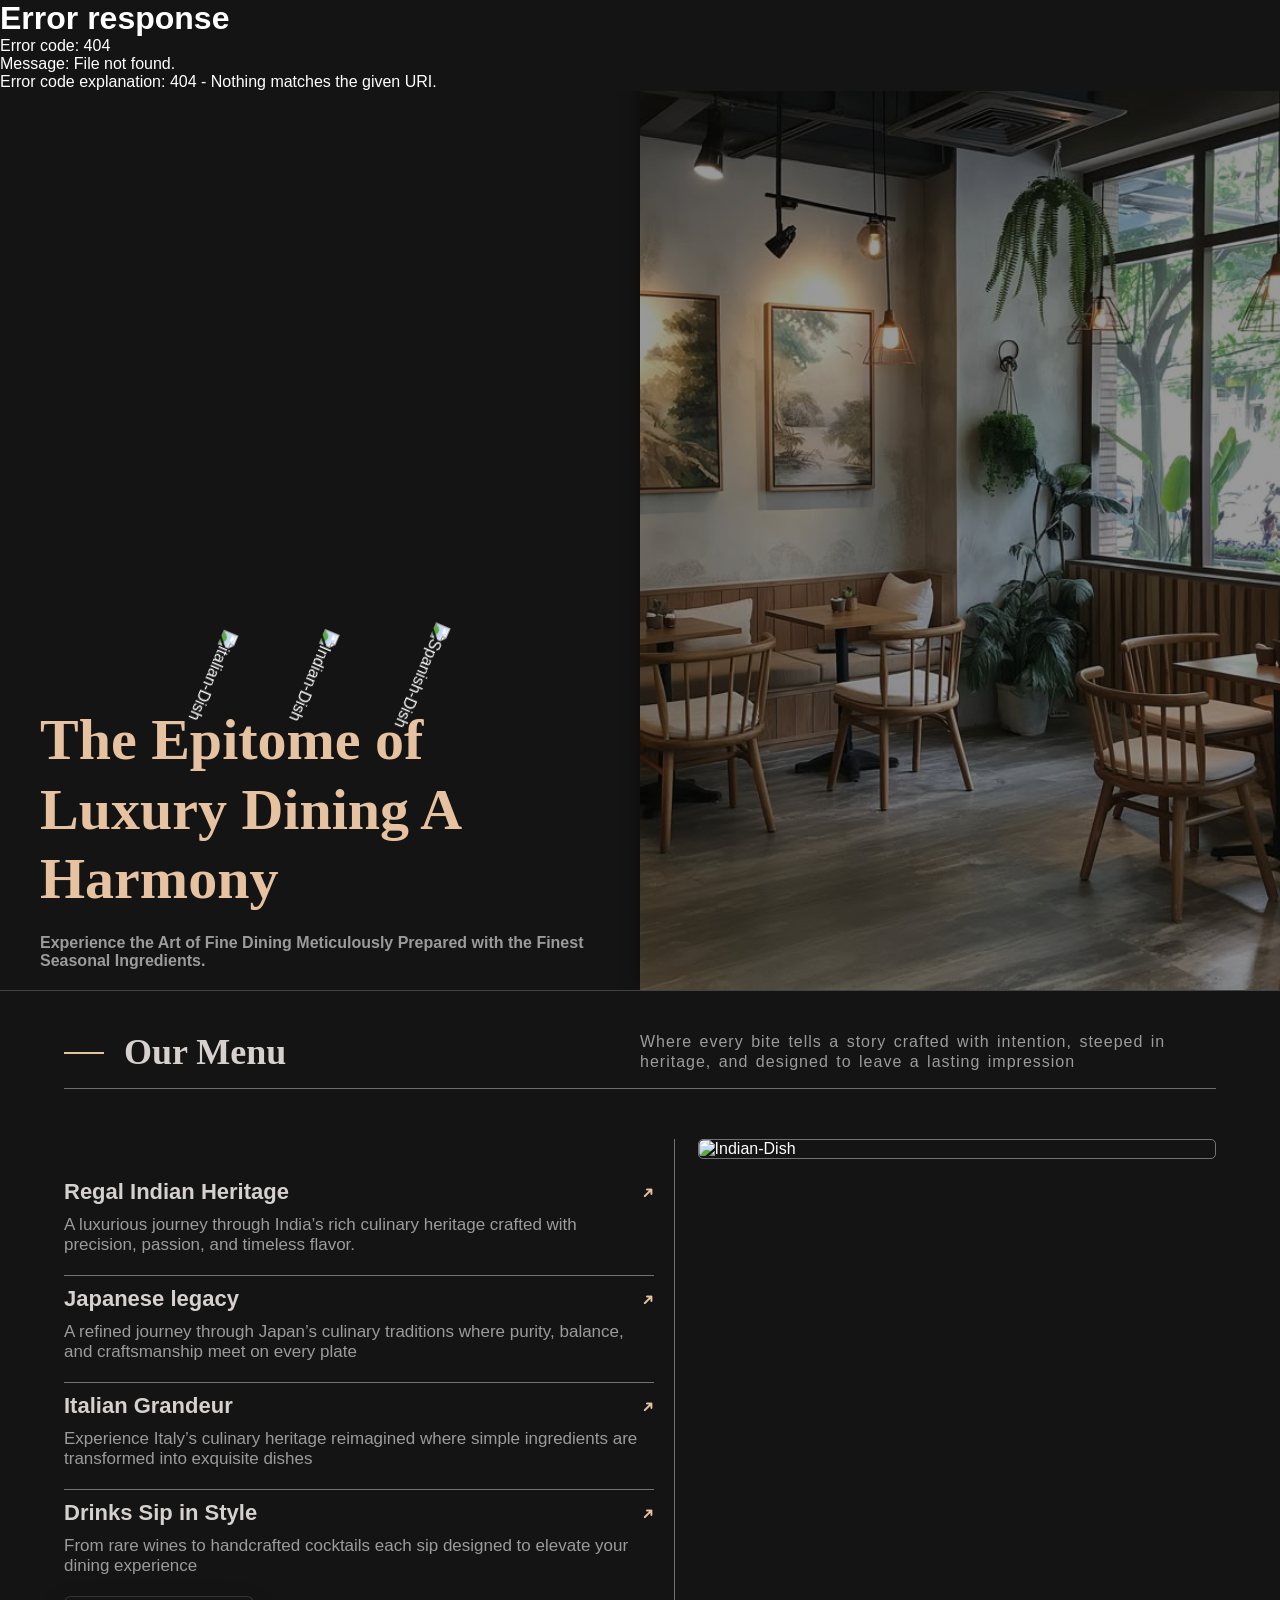
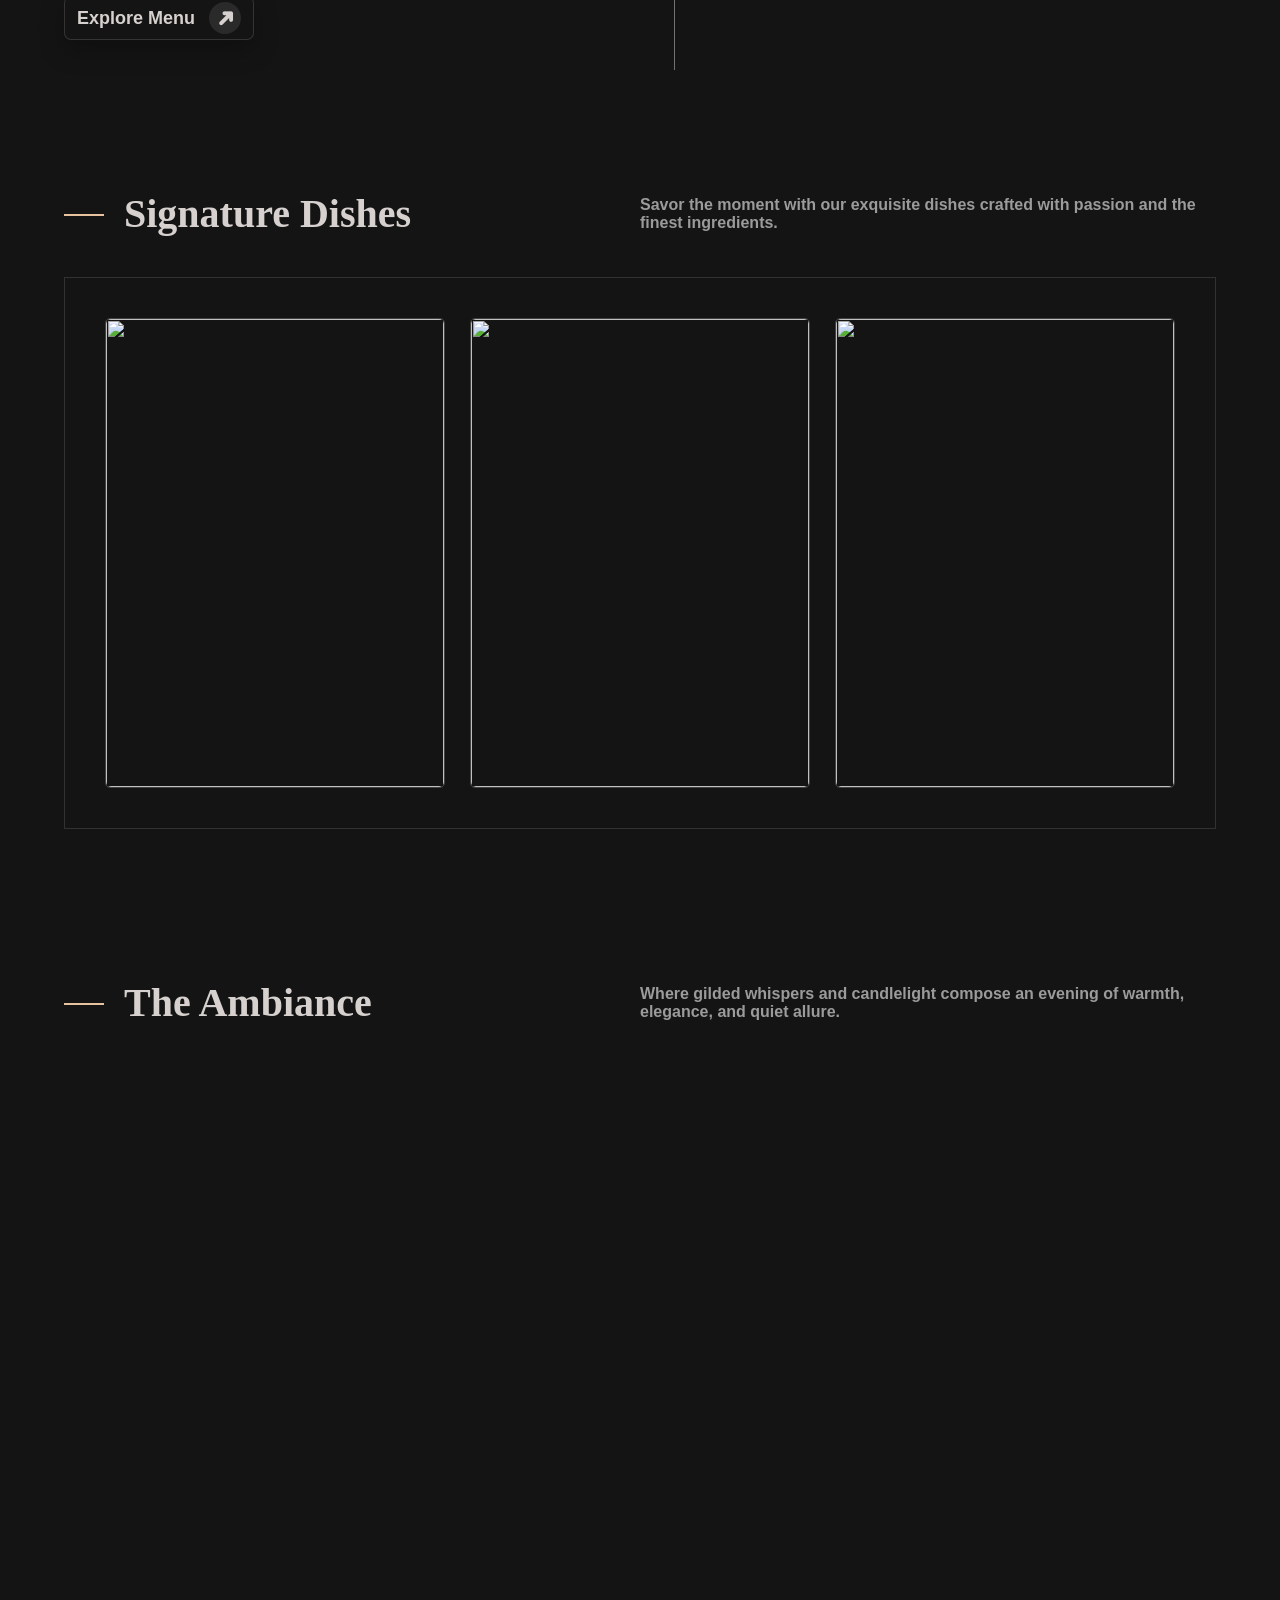
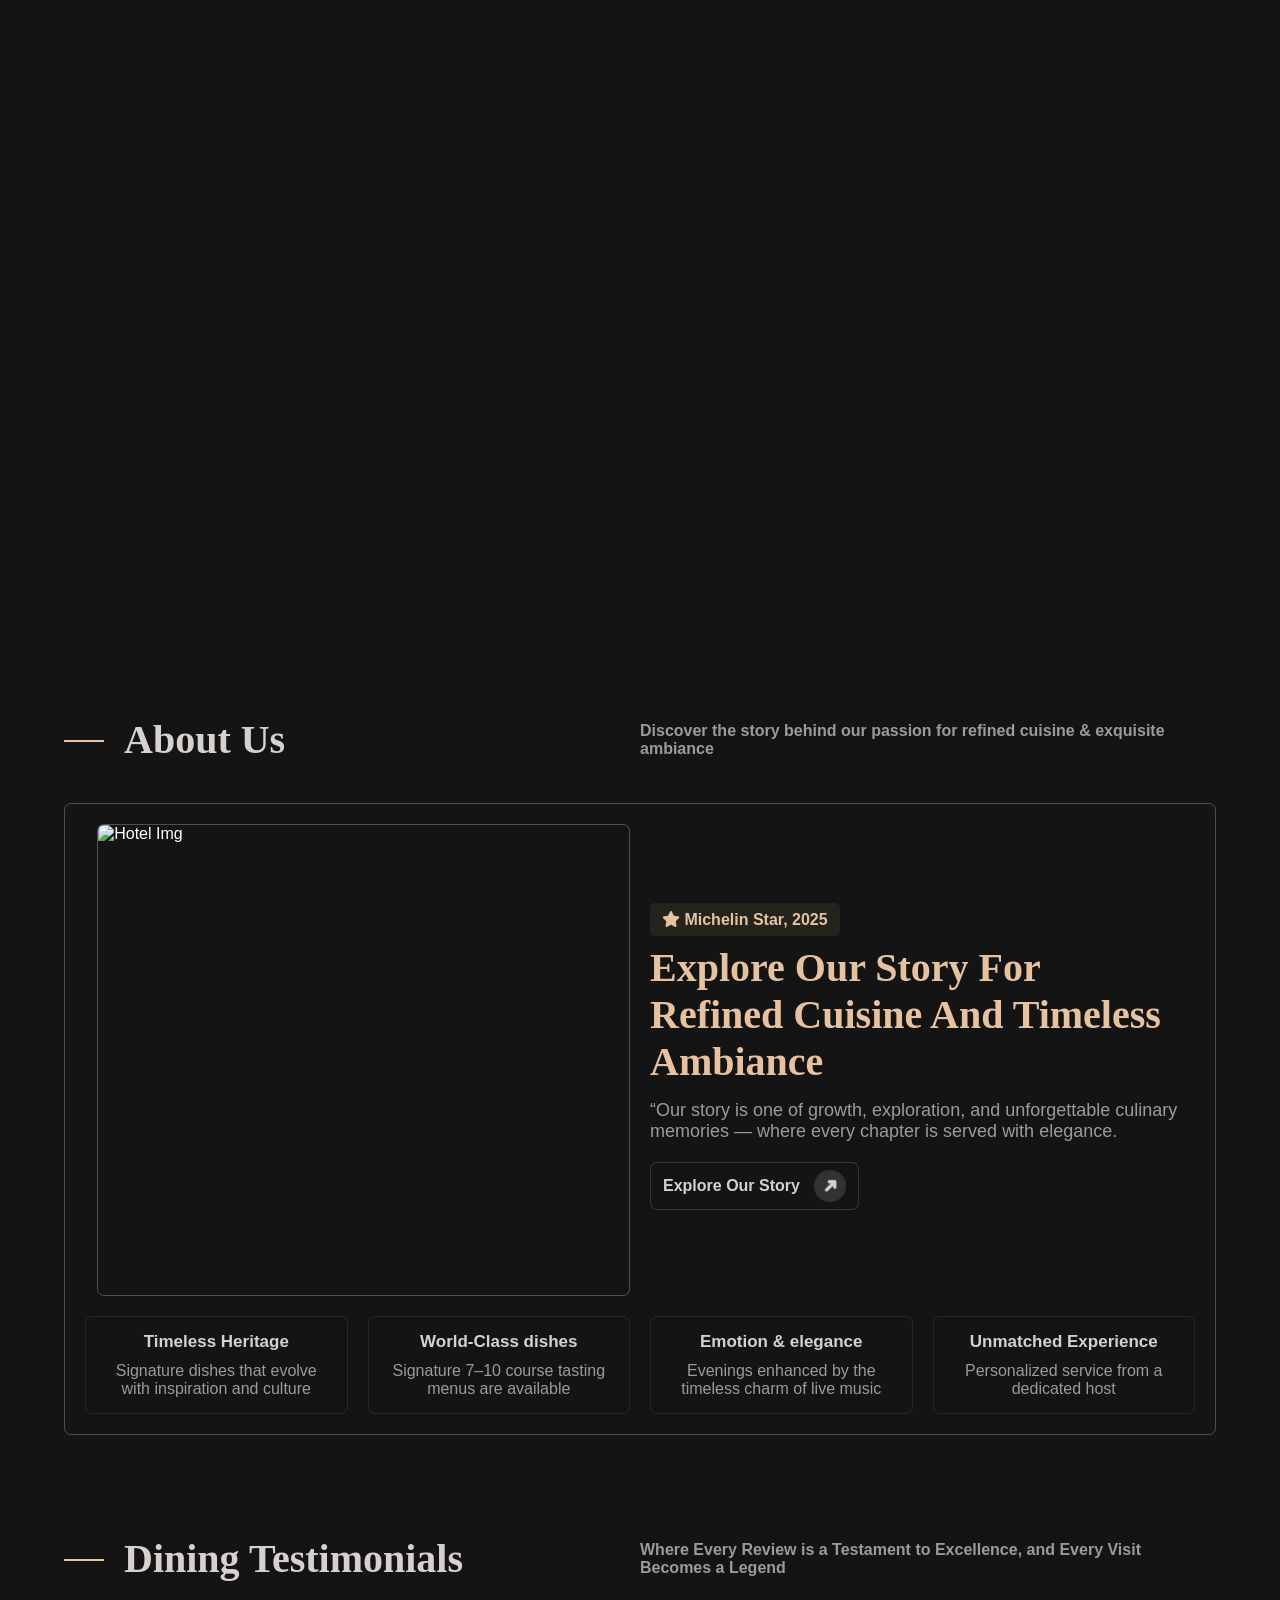
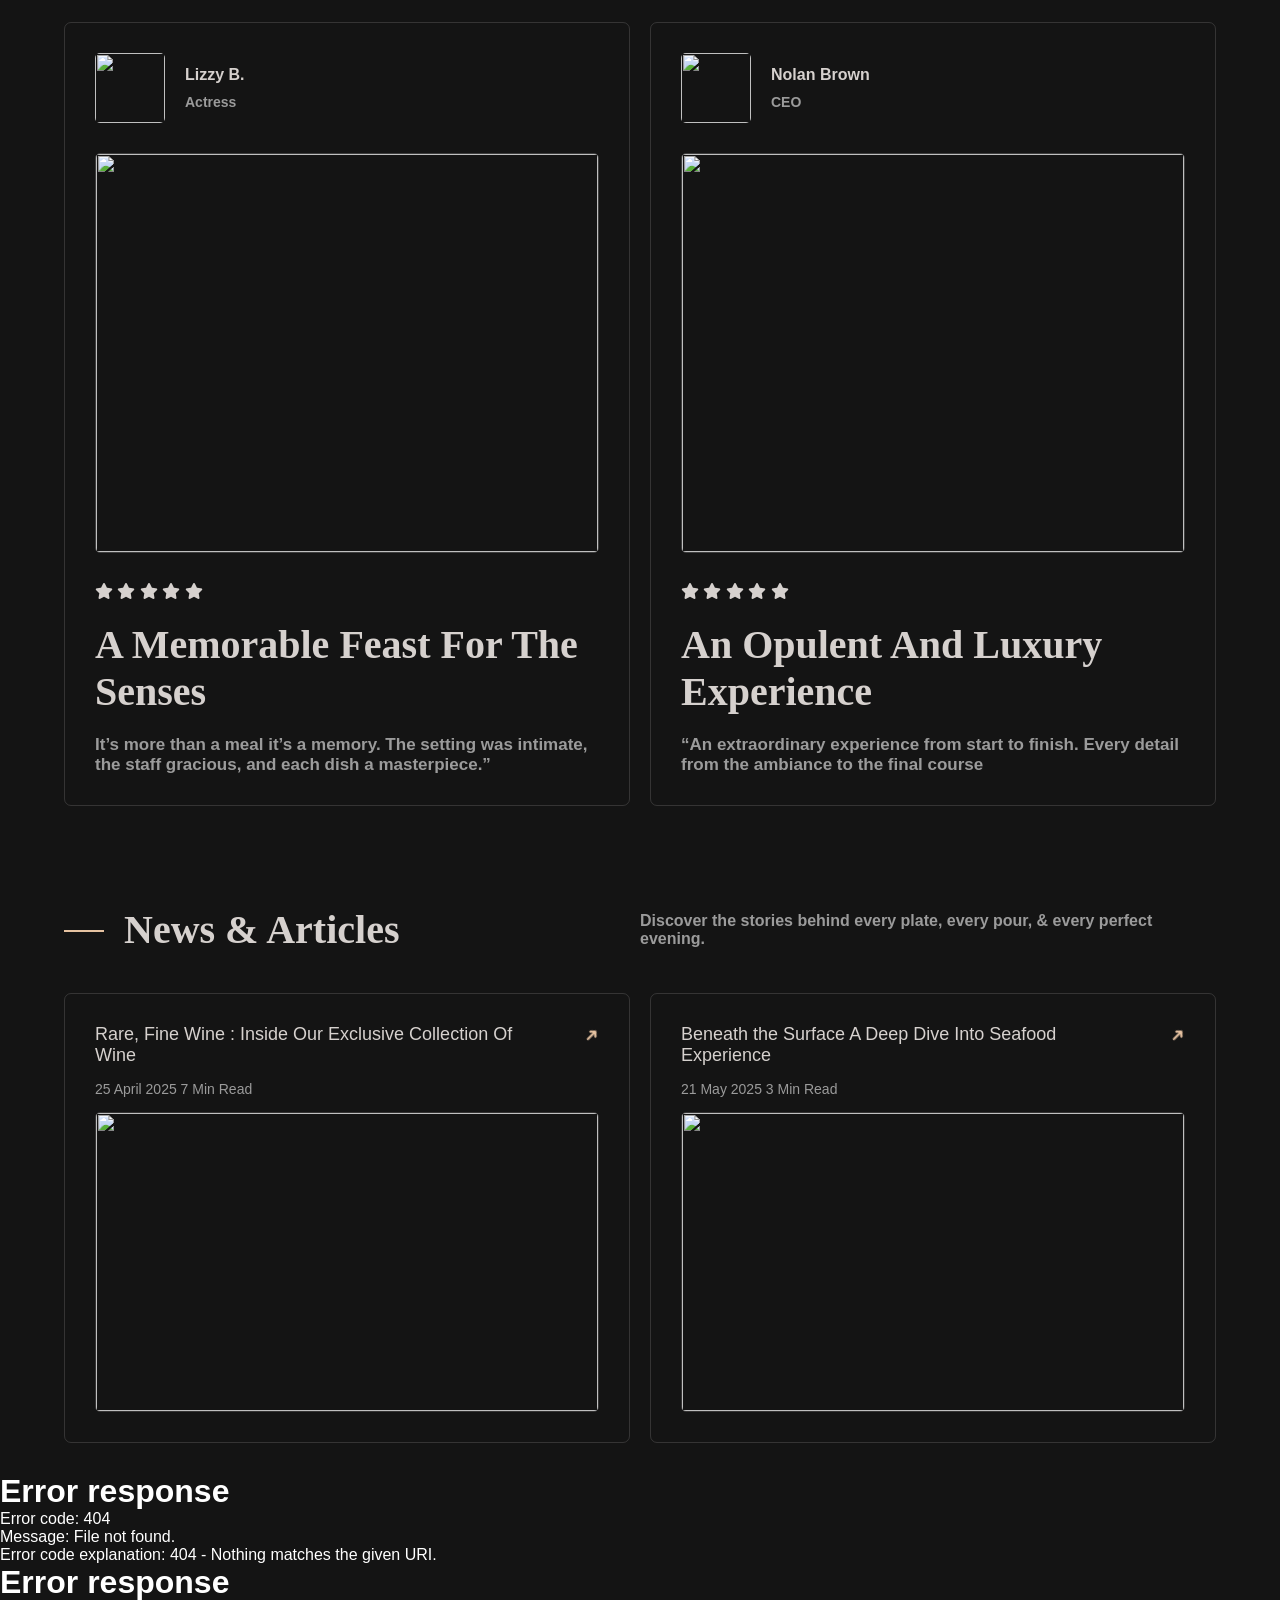
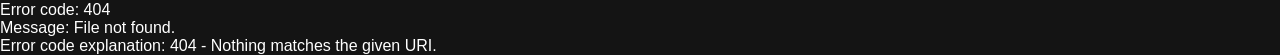
==== commit e39bb33e: "changes" ====
--- a/index.html
+++ b/index.html
@@ -29,8 +29,8 @@
             <h1>The Epitome of Luxury Dining A Harmony </h1>
             <p>Experience the Art of Fine Dining Meticulously Prepared with the Finest Seasonal Ingredients.</p>
             
-            <a href="/Sevoria-Restaurant-Project/components/footer-and-links/reservation-table/reservation-form.html"></a><div class="hero-bookbtn"> <button>Book A Table</button></div>
-            <a href="/Sevoria-Restaurant-Project/navbar-pages/menu/menu.html"></a><div class="hero-exploremenu"> <button>Explore  Menu</button></div>
+            <a href="/Sevoria-Restaurant-Project/components/footer-and-links/reservation-table/reservation-form.html"><div class="hero-bookbtn"> <button>Book A Table</button></div></a>
+            <a href="/Sevoria-Restaurant-Project/navbar-pages/menu/menu.html"><div class="hero-exploremenu"> <button>Explore  Menu</button></div></a>
 
 
 
--- a/index.css
+++ b/index.css
@@ -43,6 +43,11 @@
 .hero-left{
   width: 50%;
 
+}
+
+.hero-left>a>{
+  text-decoration: none;
+  color: black;
 }
 
 .hero-left img {
